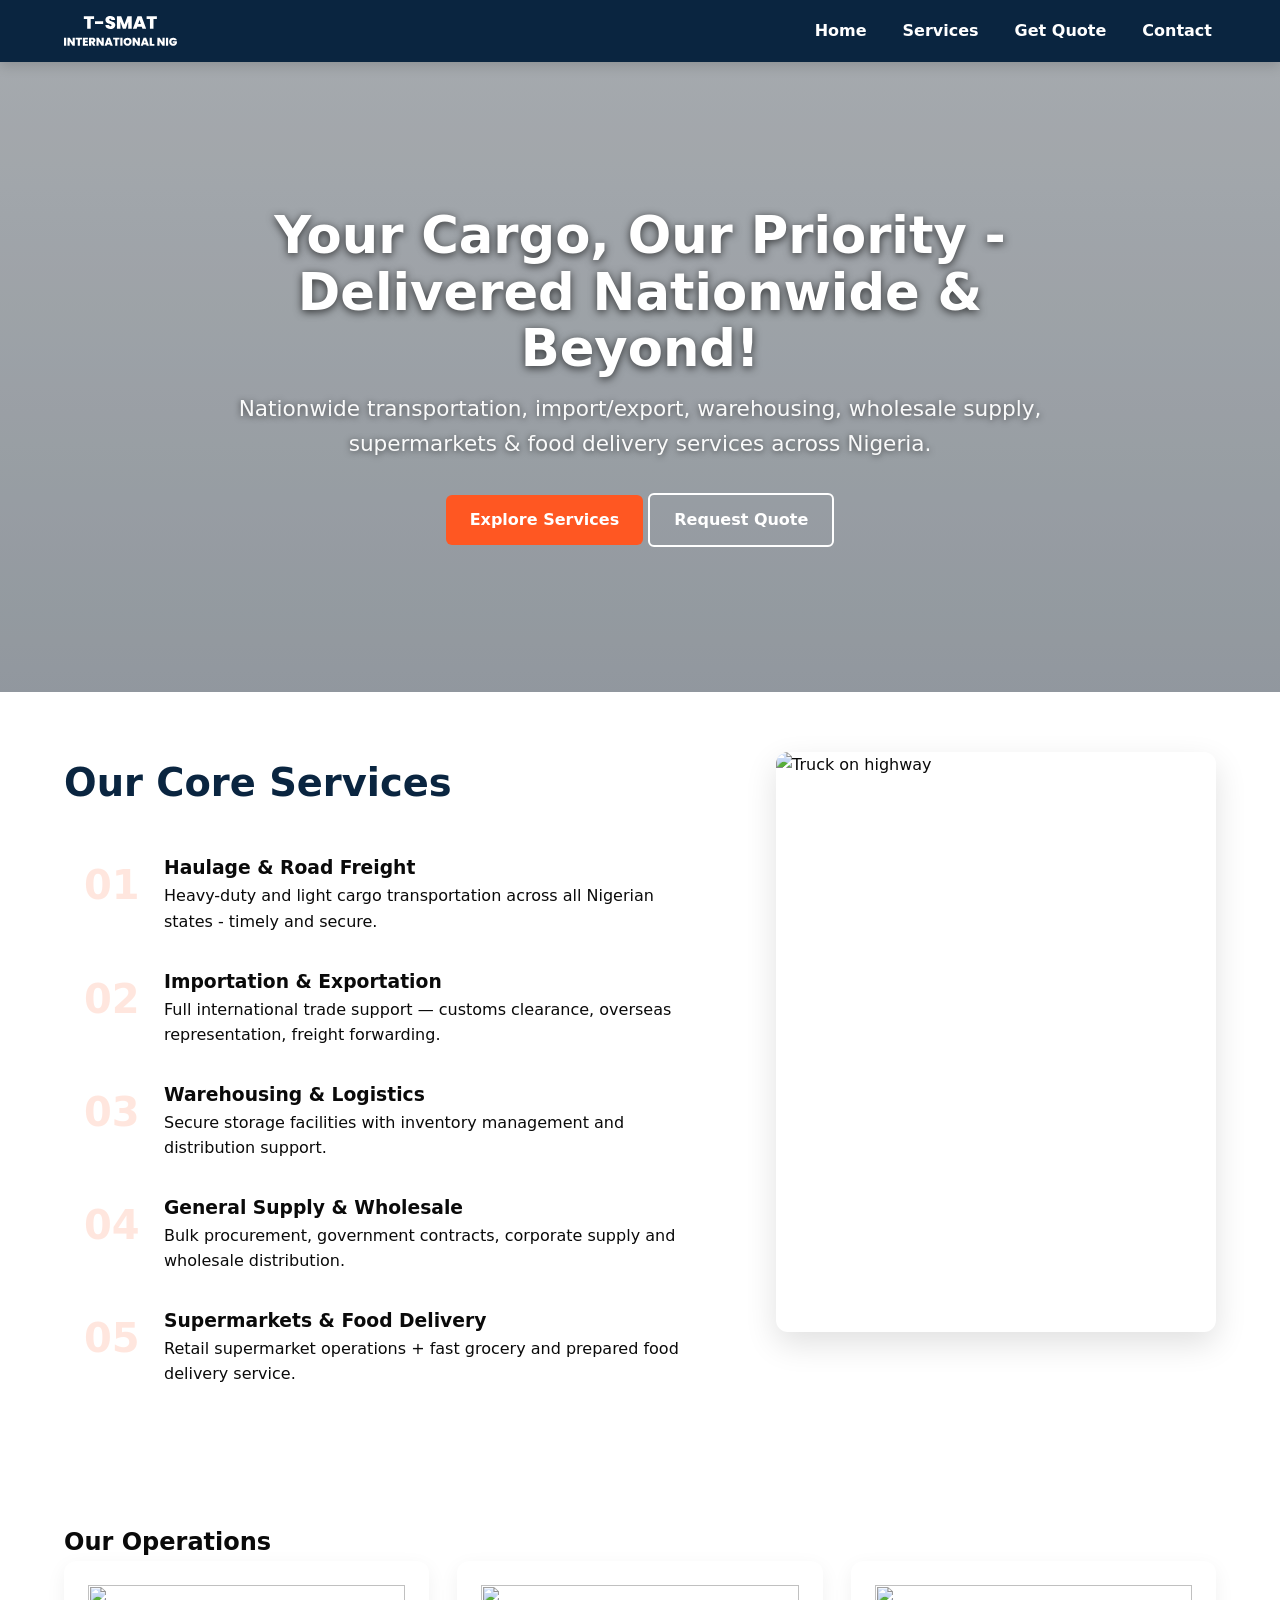
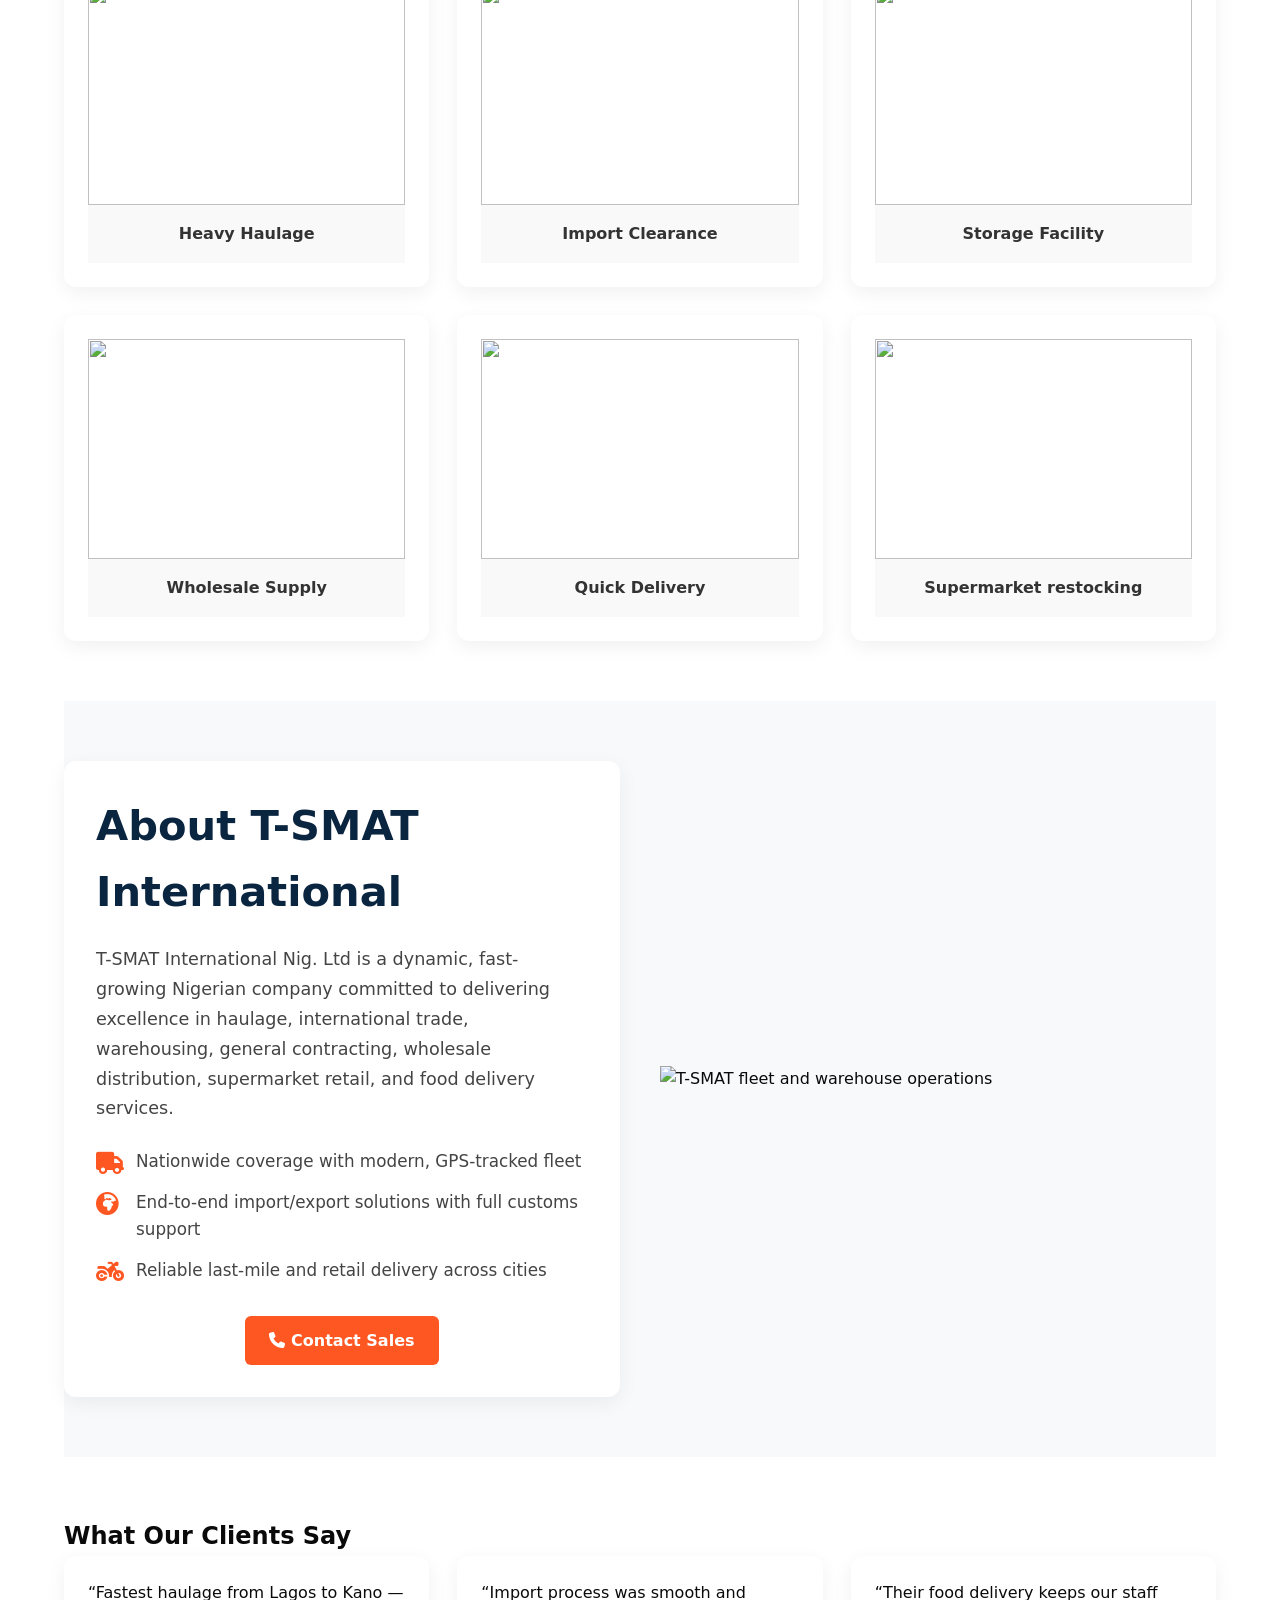
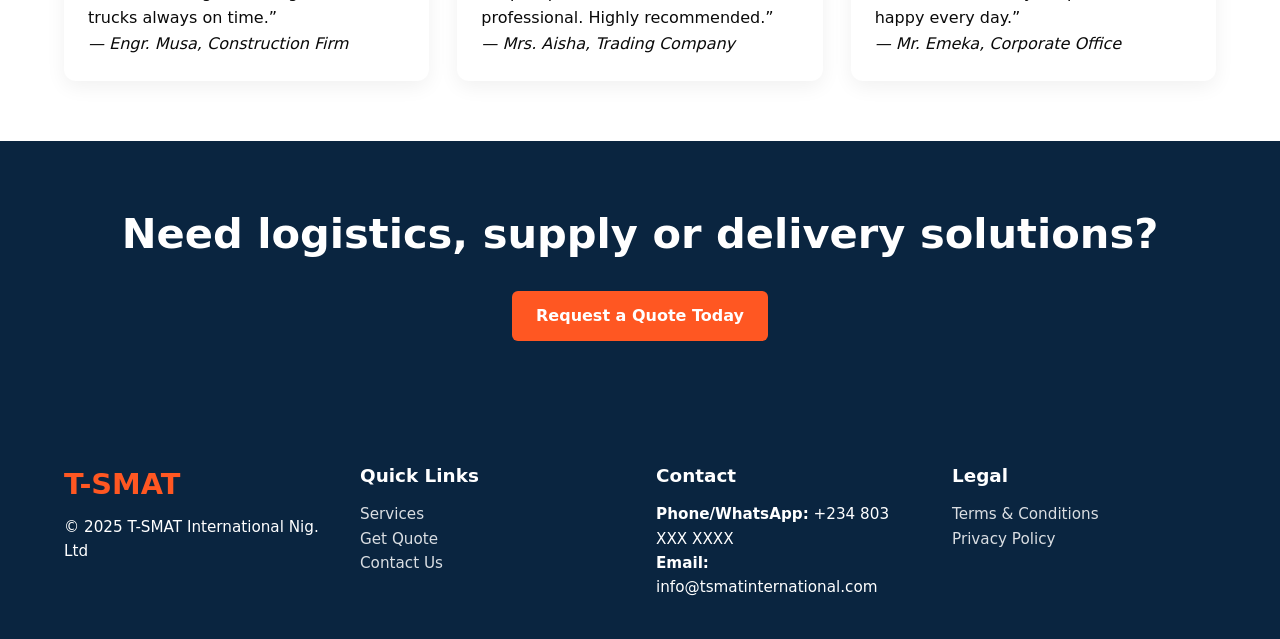
==== index.html @ a52a69d1 "Initial commit" ====
<!DOCTYPE html>
<html lang="en">
<head>
  <meta charset="utf-8" />
  <meta name="viewport" content="width=device-width,initial-scale=1" />
  <title>T-SMAT International Nig. Ltd — Reliable Logistics & Trade Solutions</title>
  <link rel="stylesheet" href="style.css" />
</head>
<body>

<header class="site-header">
  <div class="container header-inner">
    <a class="brand" href="index.html"><img src="Images/T-SMAT INTERNATIONAL NIG.svg" alt=""></a>
    <button class="hamburger" aria-label="Open menu">☰</button>
    <nav>
      <ul class="nav-links">
        <li><a href="index.html">Home</a></li>
        <li><a href="services.html">Services</a></li>
        <li><a href="quote.html">Get Quote</a></li>
        <li><a href="contact.html">Contact</a></li>
      </ul>
    </nav>
  </div>
</header>

<section class="hero">
  <div class="hero-overlay"></div>
  <div class="hero-inner container">
    <h1>Your Cargo, Our Priority - Delivered Nationwide & Beyond!</h1>
    <p class="lead">Nationwide transportation, import/export, warehousing, wholesale supply, supermarkets & food delivery services across Nigeria.</p>
    <div class="hero-cta">
      <a class="btn" href="services.html">Explore Services</a>
      <a class="btn btn-outline" href="quote.html">Request Quote</a>
    </div>
  </div>
</section>

<section class="our-services-oyinns container" aria-labelledby="our-services-heading">
  <div class="services-left">
    <h2 id="our-services-heading">Our Core Services</h2>
    <div class="service-list">
      <article class="service-item" data-image="0">
        <div class="service-number">01</div>
        <div class="service-content">
          <h3>Haulage & Road Freight</h3>
          <p>Heavy-duty and light cargo transportation across all Nigerian states - timely and secure.</p>
        </div>
      </article>
      <article class="service-item" data-image="1">
        <div class="service-number">02</div>
        <div class="service-content">
          <h3>Importation & Exportation</h3>
          <p>Full international trade support — customs clearance, overseas representation, freight forwarding.</p>
        </div>
      </article>
      <article class="service-item" data-image="2">
        <div class="service-number">03</div>
        <div class="service-content">
          <h3>Warehousing & Logistics</h3>
          <p>Secure storage facilities with inventory management and distribution support.</p>
        </div>
      </article>
      <article class="service-item" data-image="3">
        <div class="service-number">04</div>
        <div class="service-content">
          <h3>General Supply & Wholesale</h3>
          <p>Bulk procurement, government contracts, corporate supply and wholesale distribution.</p>
        </div>
      </article>
      <article class="service-item" data-image="4">
        <div class="service-number">05</div>
        <div class="service-content">
          <h3>Supermarkets & Food Delivery</h3>
          <p>Retail supermarket operations + fast grocery and prepared food delivery service.</p>
        </div>
      </article>
    </div>
  </div>

  <aside class="services-right">
    <div class="image-stack" id="serviceImageStack">
      <img src="images/haulage.jpg" alt="Truck on highway">
      <img src="images/port.jpg" alt="Cargo at port">
      <img src="images/warehouse.jpg" alt="Modern warehouse">
      <img src="images/supply.jpg" alt="Goods in storage">
      <img src="images/delivery.jpg" alt="Food delivery rider">
    </div>
  </aside>
</section>

<section class="gallery container">
  <h2 class="section-title">Our Operations</h2>
  <div class="scroll-container">
    <div class="grid-3">
      <figure class="card image-card"><img src="images/truck1.jpg" alt=""><figcaption>Heavy Haulage</figcaption></figure>
      <figure class="card image-card"><img src="images/container.jpg" alt=""><figcaption>Import Clearance</figcaption></figure>
      <figure class="card image-card"><img src="images/warehouse2.jpg" alt=""><figcaption>Storage Facility</figcaption></figure>
      <figure class="card image-card"><img src="images/market.jpg" alt=""><figcaption>Wholesale Supply</figcaption></figure>
      <figure class="card image-card"><img src="images/food-delivery.jpg" alt=""><figcaption>Quick Delivery</figcaption></figure>
      <figure class="card image-card"><img src="images/supermarket-restock.jpg" alt=""><figcaption>Supermarket restocking</figcaption></figure>
    </div>
  </div>
</section>

<section class="about container">
  <div class="about-grid">
    <div class="about-text card">
      <h2 class="about-sam">About T-SMAT International</h2>
      <p>T-SMAT International Nig. Ltd is a dynamic, fast-growing Nigerian company committed to delivering excellence in haulage, international trade, warehousing, general contracting, wholesale distribution, supermarket retail, and food delivery services.</p>
      <ul class="bullets">
        <li><i class="fas fa-truck"></i> Nationwide coverage with modern, GPS-tracked fleet</li>
        <li><i class="fas fa-globe-africa"></i> End-to-end import/export solutions with full customs support</li>
        <li><i class="fas fa-motorcycle"></i> Reliable last-mile and retail delivery across cities</li>
      </ul>
      <div style="text-align: center;">
        <a class="btn btn-event" href="tel:+2348030000000">
          <i class="fas fa-phone"></i> Contact Sales
        </a>
      </div>
    </div>
    <div class="about-media">
      <img src="images/fleet.jpg" alt="T-SMAT fleet and warehouse operations">
    </div>
  </div>
</section>

<section class="testimonials container">
  <h2 class="section-title">What Our Clients Say</h2>
  <div class="grid-3">
    <blockquote class="testimonial card">
      <p>“Fastest haulage from Lagos to Kano — trucks always on time.”</p>
      <cite>— Engr. Musa, Construction Firm</cite>
    </blockquote>
    <blockquote class="testimonial card">
      <p>“Import process was smooth and professional. Highly recommended.”</p>
      <cite>— Mrs. Aisha, Trading Company</cite>
    </blockquote>
    <blockquote class="testimonial card">
      <p>“Their food delivery keeps our staff happy every day.”</p>
      <cite>— Mr. Emeka, Corporate Office</cite>
    </blockquote>
  </div>
</section>

<section class="big-cta">
  <div class="container">
    <h2 class="readt-to">Need logistics, supply or delivery solutions?</h2>
    <a class="btn btn-hero" href="quote.html">Request a Quote Today</a>
  </div>
</section>

<footer class="footer">
  <div class="container">
    <div class="footer-top">
      <!-- Logo & Copyright -->
      <div class="footer-logo">
        <h2 style="color: var(--accent); margin: 0 0 8px;">T-SMAT</h2>
        <p style="margin: 0; font-size: 0.95rem;">© 2025 T-SMAT International Nig. Ltd</p>
      </div>

      <!-- Quick Links -->
      <div class="footer-links">
        <h3>Quick Links</h3>
        <ul>
          <li><a href="services.html">Services</a></li>
          <li><a href="quote.html">Get Quote</a></li>
          <li><a href="contact.html">Contact Us</a></li>
        </ul>
      </div>

      <!-- Contact -->
      <div class="footer-contact">
        <h3>Contact</h3>
        <p><strong>Phone/WhatsApp:</strong> +234 803 XXX XXXX</p>
        <p><strong>Email:</strong> info@tsmatinternational.com</p>
      </div>

      <!-- Legal -->
      <div class="footer-policy">
        <h3>Legal</h3>
        <ul>
          <li><a href="#">Terms & Conditions</a></li>
          <li><a href="#">Privacy Policy</a></li>
        </ul>
      </div>
    </div>
  </div>
</footer>

<link rel="stylesheet" href="https://cdnjs.cloudflare.com/ajax/libs/font-awesome/6.4.0/css/all.min.css">
<script src="script.js"></script>
</body>
</html>
---- style.css ----
/* === Base / Layout === */
:root {
  --bg: #ffffff;
  --text: #0a0a0a;
  --muted: #555555;
  --black: #000000;
  --white: #ffffff;
  --navy: #0a2540;
  --accent: #ff5722;     /* vibrant orange – main brand color */
  --accent-dark: #e64a19; /* hover/darker orange */
}

* {
  box-sizing: border-box;
  margin: 0;
  padding: 0;
}

html, body {
  height: 100%;
}

body {
  font-family: Inter, system-ui, -apple-system, "Segoe UI", Roboto, "Helvetica Neue", Arial, sans-serif;
  color: var(--text);
  background: var(--bg);
  -webkit-font-smoothing: antialiased;
  -moz-osx-font-smoothing: grayscale;
  line-height: 1.6;
}

/* Container */
.container {
  width: 90%;
  max-width: 1240px;
  margin: 0 auto;
}

/* Header */
.site-header {
  background: var(--navy);
  color: var(--white);
  position: sticky;
  top: 0;
  z-index: 1000;
  box-shadow: 0 4px 12px rgba(0,0,0,0.15);
}

.header-inner {
  display: flex;
  align-items: center;
  justify-content: space-between;
  padding: 16px 0;
}

/* Brand / Logo (now using image instead of text) */
.brand {
  display: block;
  text-decoration: none;
  line-height: 1; /* Remove any extra vertical space */
}

/* Logo image styling */
.brand img {
  display: block;
  height: 30px;              /* Main desktop height — adjust this to your preference */
  width: auto;               /* Keeps aspect ratio */
  max-width: 220px;          /* Prevents it from becoming too wide on large screens */
  object-fit: contain;       /* Ensures the whole logo is visible */
  transition: transform 0.3s ease;
}

/* Hover effect (optional but looks nice) */
.brand:hover img {
  transform: scale(1.05);
}

nav {
  display: flex;
  align-items: center;
}

.nav-links {
  list-style: none;
  display: flex;
  gap: 28px;
  align-items: center;
  margin: 0;
}

.nav-links a {
  color: var(--white);
  text-decoration: none;
  font-weight: 600;
  padding: 6px 4px;
  transition: all 0.2s ease;
}

.nav-links a:hover,
.nav-links a.active {
  color: var(--accent);
}

/* Hamburger (mobile) */
.hamburger {
  display: none;
  background: none;
  border: none;
  color: var(--white);
  font-size: 2rem;
  cursor: pointer;
}

/* Buttons */
.btn {
  display: inline-block;
  padding: 12px 24px;
  border-radius: 6px;
  background: var(--accent);
  color: white;
  font-weight: 700;
  text-decoration: none;
  transition: all 0.25s ease;
}

.btn:hover {
  background: var(--accent-dark);
  transform: translateY(-2px);
}

.btn-outline {
  background: transparent;
  color: white;
  border: 2px solid white;
}

.btn-outline:hover {
  background: rgba(255,255,255,0.15);
}

.btn-event,
.btn-hero {
  background: var(--accent);
  color: white;
  font-weight: 700;
}

.btn-event:hover,
.btn-hero:hover {
  background: var(--accent-dark);
}

/* HERO */
.hero {
  min-height: 70vh;
  display: flex;
  align-items: center;
  position: relative;
  background: linear-gradient(rgba(10,37,64,0.20), rgba(10,37,64,0.30)),
              url('https://plus.unsplash.com/premium_photo-1682129654490-433a048f73cf?w=1600&auto=format&fit=crop&q=80') center/cover no-repeat;
  color: white;
}

.hero-overlay {
  position: absolute;
  inset: 0;
  background: rgba(0, 0, 0, 0.20);
  z-index: 1;
}

.hero-inner {
  position: relative;
  z-index: 2;
  text-align: center;
  max-width: 900px;
  padding: 40px 20px;
}

.hero h1 {
  font-size: 3.2rem;
  margin-bottom: 1rem;
  line-height: 1.1;
  text-shadow: 0 2px 8px rgba(0,0,0,0.7);
}

.hero .lead {
  font-size: 1.35rem;
  margin-bottom: 2rem;
  opacity: 0.95;
  text-shadow: 0 1px 6px rgba(0,0,0,0.6);
}

/* Page Header */
.page-header {
  background: linear-gradient(rgba(10,37,64,0.20), rgba(10,37,64,0.30)),
              url('https://plus.unsplash.com/premium_photo-1661409562732-aa3b5e6ecad1?w=600&auto=format&fit=crop&q=60&ixlib=rb-4.1.0&ixid=M3wxMjA3fDB8MHxwaG90by1yZWxhdGVkfDUzfHx8ZW58MHx8fHx8') center/cover no-repeat;

  color: white;
  padding: 80px 0 60px;
  text-align: center;
}

.page-header h1 {
  font-size: 3rem;
  margin-bottom: 1rem;
}

.page-header .lead {
  font-size: 1.3rem;
  max-width: 700px;
  margin: 0 auto;
  opacity: 0.9;
}

/* Services Overview (Homepage only) */
.our-services-oyinns {
  padding: 60px 0;
  display: grid;
  grid-template-columns: 1fr 440px;
  gap: 60px;
}

.services-left h2 {
  font-size: 2.4rem;
  margin-bottom: 1.5rem;
  color: var(--navy);
}

.service-item {
  display: flex;
  gap: 20px;
  padding: 16px;
  border-left: 4px solid transparent;
  transition: all 0.25s ease;
  cursor: pointer;
}

.service-item:hover {
  border-left-color: var(--accent);
  background: rgba(255,87,34,0.04);
}

.service-number {
  font-size: 2.5rem;
  font-weight: 800;
  color: rgba(255,87,34,0.15);
  min-width: 60px;
}

.image-stack {
  position: relative;
  height: 580px;
  border-radius: 12px;
  overflow: hidden;
  box-shadow: 0 12px 32px rgba(0,0,0,0.12);
}

.image-stack img {
  position: absolute;
  inset: 0;
  width: 100%;
  height: 100%;
  object-fit: cover;
  opacity: 0;
  transition: opacity 1.2s ease;
}

.image-stack img.active {
  opacity: 1;
}

/* Gallery (Homepage only) */
.gallery {
  padding: 60px 0;
}

.gallery-grid {
  display: grid;
  grid-template-columns: repeat(auto-fit, minmax(280px, 1fr));
  gap: 24px;
  width: 100%;
  max-width: 100%;
  margin: 0 auto;
  padding: 0 10px;
}

.image-card {
  background: white;
  border-radius: 12px;
  overflow: hidden;
  box-shadow: 0 4px 12px rgba(0,0,0,0.08);
  transition: transform 0.25s ease;
  display: flex;
  flex-direction: column;
  height: 100%;
}

.image-card:hover {
  transform: translateY(-6px);
}

.image-card img {
  width: 100%;
  height: 220px;
  object-fit: cover;
  display: block;
}

.image-card figcaption {
  padding: 16px;
  text-align: center;
  font-weight: 600;
  color: #333;
  background: #f9f9f9;
  margin-top: auto;
}

/* About (Homepage only) */
.about {
  padding: 60px 0;
  background: #f8f9fa;
}

.about-grid {
  display: grid;
  grid-template-columns: 1fr 1fr;
  gap: 40px;
  align-items: center;
}

.about-text.card {
  background: white;
  padding: 32px;
  border-radius: 12px;
  box-shadow: 0 6px 20px rgba(0,0,0,0.06);
  text-align: left;
}

.about-sam {
  font-size: 2.6rem;
  color: var(--navy);
  margin-bottom: 1.2rem;
  font-weight: 800;
}

.about-text p {
  font-size: 1.1rem;
  line-height: 1.7;
  color: #444;
  margin-bottom: 1.5rem;
}

.bullets {
  list-style: none;
  padding: 0;
  margin: 0 0 2rem 0;
}

.bullets li {
  display: flex;
  align-items: flex-start;
  gap: 12px;
  margin-bottom: 14px;
  font-size: 1.05rem;
  color: #444;
}

.bullets i {
  color: var(--accent);
  font-size: 1.4rem;
  margin-top: 4px;
  min-width: 28px;
}

/* Testimonials (Homepage only) */
.testimonials {
  padding: 60px 0;
}

.grid-3 {
  display: grid;
  grid-template-columns: repeat(auto-fit, minmax(320px, 1fr));
  gap: 28px;
}

.card {
  background: white;
  border-radius: 12px;
  padding: 24px;
  box-shadow: 0 6px 20px rgba(0,0,0,0.06);
}

/* Big CTA (Homepage only) */
.big-cta {
  background: var(--navy);
  color: white;
  padding: 60px 0;
  text-align: center;
}

.big-cta h2 {
  font-size: 2.6rem;
  margin-bottom: 1.5rem;
}

/* Simple Footer */
.footer {
  background: var(--navy);
  color: white;
  padding: 60px 0 40px;
}

.footer-top {
  display: grid;
  grid-template-columns: repeat(auto-fit, minmax(180px, 1fr));
  gap: 32px;
}

.footer h3 {
  font-size: 1.15rem;
  margin-bottom: 12px;
  color: white;
  font-weight: 600;
}

.footer p,
.footer ul {
  font-size: 0.95rem;
  line-height: 1.6;
}

.footer ul {
  list-style: none;
  padding: 0;
  margin: 0;
}

.footer a {
  color: rgba(255,255,255,0.85);
  text-decoration: none;
}

.footer a:hover {
  color: var(--accent);
}

.footer-logo h2 {
  font-size: 1.8rem;
  margin-bottom: 8px;
}

/* ─────────────────────────────────────────────── */
/* Restyled rules for services.html, quote.html, contact.html ONLY */
/* ─────────────────────────────────────────────── */

/* Services page (services.html) */
.services {
  padding: 80px 0 60px;
}

.services .section-title {
  margin-bottom: 48px;
  text-align: center;
}

.grid-2.service-list {
  display: grid;
  grid-template-columns: repeat(auto-fit, minmax(420px, 1fr));
  gap: 40px;
}

.service-card.large {
  background: white;
  border-radius: 12px;
  overflow: hidden;
  box-shadow: 0 8px 24px rgba(0,0,0,0.08);
  transition: transform 0.3s ease, box-shadow 0.3s ease;
}

.service-card.large:hover {
  transform: translateY(-8px);
  box-shadow: 0 12px 32px rgba(0,0,0,0.12);
}

.service-card.large img {
  width: 100%;
  height: 260px;
  object-fit: cover;
}

.service-card.large .card-body {
  padding: 32px;
  display: flex;
  flex-direction: column;
}

.service-card.large h3 {
  font-size: 1.7rem;
  color: var(--navy);
  margin-bottom: 1rem;
}

.service-card.large p {
  font-size: 1.05rem;
  color: #555;
  margin-bottom: 1.5rem;
  flex-grow: 1;
}

.service-card.large ul.small-list {
  margin: 0 0 24px 0;
  padding-left: 20px;
  list-style-type: disc;
  color: #666;
}

/* Quote page (quote.html) */
.quote-info {
  padding: 80px 0 60px;
}

.quote-info h2 {
  text-align: center;
  font-size: 2.4rem;
  color: var(--navy);
  margin-bottom: 1.5rem;
}

.quote-info p {
  font-size: 1.15rem;
  line-height: 1.7;
  text-align: center;
  max-width: 720px;
  margin: 0 auto 2rem;
  color: #444;
}

.quote-info .card {
  padding: 28px;
  text-align: center;
  background: white;
  border-radius: 12px;
  box-shadow: 0 6px 20px rgba(0,0,0,0.06);
}

.quote-info .card h3 {
  font-size: 1.5rem;
  color: var(--navy);
  margin-bottom: 1rem;
}

/* Contact page (contact.html) */
.contact-grid {
  display: grid;
  grid-template-columns: repeat(auto-fit, minmax(360px, 1fr));
  gap: 48px;
}

.contact-card.card {
  padding: 40px;
  background: white;
  border-radius: 12px;
  box-shadow: 0 8px 24px rgba(0,0,0,0.08);
}

.contact-card h3 {
  font-size: 1.8rem;
  color: var(--navy);
  margin-bottom: 1.5rem;
}

.contact-card p {
  font-size: 1.05rem;
  margin-bottom: 12px;
  color: #444;
}

.contact-actions {
  display: flex;
  flex-direction: column;
  gap: 16px;
  margin-top: 32px;
}

.contact-actions .btn-hero {
  width: 100%;
  text-align: center;
  padding: 16px;
  font-size: 1.1rem;
}

/* ─────────────────────────────────────────────── */
/* Mobile & Tablet stacking for homepage sections (text above images) */
/* ─────────────────────────────────────────────── */

/* Tablets/iPads (between mobile and desktop) */
@media (max-width: 1024px) {
  .our-services-oyinns,
  .about-grid {
    grid-template-columns: 1fr !important;
    gap: 48px;
  }

  /* Core Services - text first, image below */
  .services-left {
    order: 1;
  }

  .services-right {
    order: 2;
  }

  /* About - text first, image below */
  .about-text.card {
    order: 1;
  }

  .about-media {
    order: 2;
  }

  .image-stack {
    height: 420px; /* Balanced height for tablets */
  }

  .about-media img {
    width: 100%;
    height: auto;
    border-radius: 12px;
  }
}

/* Phones (small screens) */
@media (max-width: 768px) {
  .page-header {
    padding: 60px 0 40px;
  }

  .brand img {
    height: 30px;            /* Slightly smaller on mobile */
    max-width: 180px;        /* Keeps it from overflowing on small screens */
  }

  .services,
  .quote-info,
  .contact {
    padding: 50px 0 40px;
  }

  .section-title {
    font-size: 2rem;
  }

  .service-card.large img {
    height: 220px;
  }

  .contact-card {
    padding: 32px;
  }

  /* Tighter stacking on phones */
  .our-services-oyinns,
  .about-grid {
    gap: 32px;
  }

  .image-stack {
    height: 340px; /* Smaller on phones */
  }

  /* General mobile readability */
  .hero h1 {
    font-size: 2.2rem;
  }

  .hero .lead {
    font-size: 1.05rem;
  }

  .service-item {
    flex-direction: column;
    text-align: center;
  }

  .service-number {
    margin-bottom: 12px;
  }

  /* Mobile Hamburger Menu */
  .hamburger {
    display: block !important;
  }

  nav {
    display: none;
    position: absolute;
    top: 100%;
    right: 0;
    background: var(--navy);
    width: 240px;
    padding: 20px;
    border-radius: 0 0 8px 8px;
    box-shadow: 0 8px 24px rgba(0,0,0,0.3);
    z-index: 9999;
  }

  nav.open {
    display: block !important;
  }

  .nav-links {
    flex-direction: column;
    align-items: flex-start;
    gap: 16px;
  }

  .nav-links li {
    width: 100%;
  }

  .nav-links a {
    display: block;
    width: 100%;
    padding: 12px 0;
    font-size: 1.1rem;
  }
}
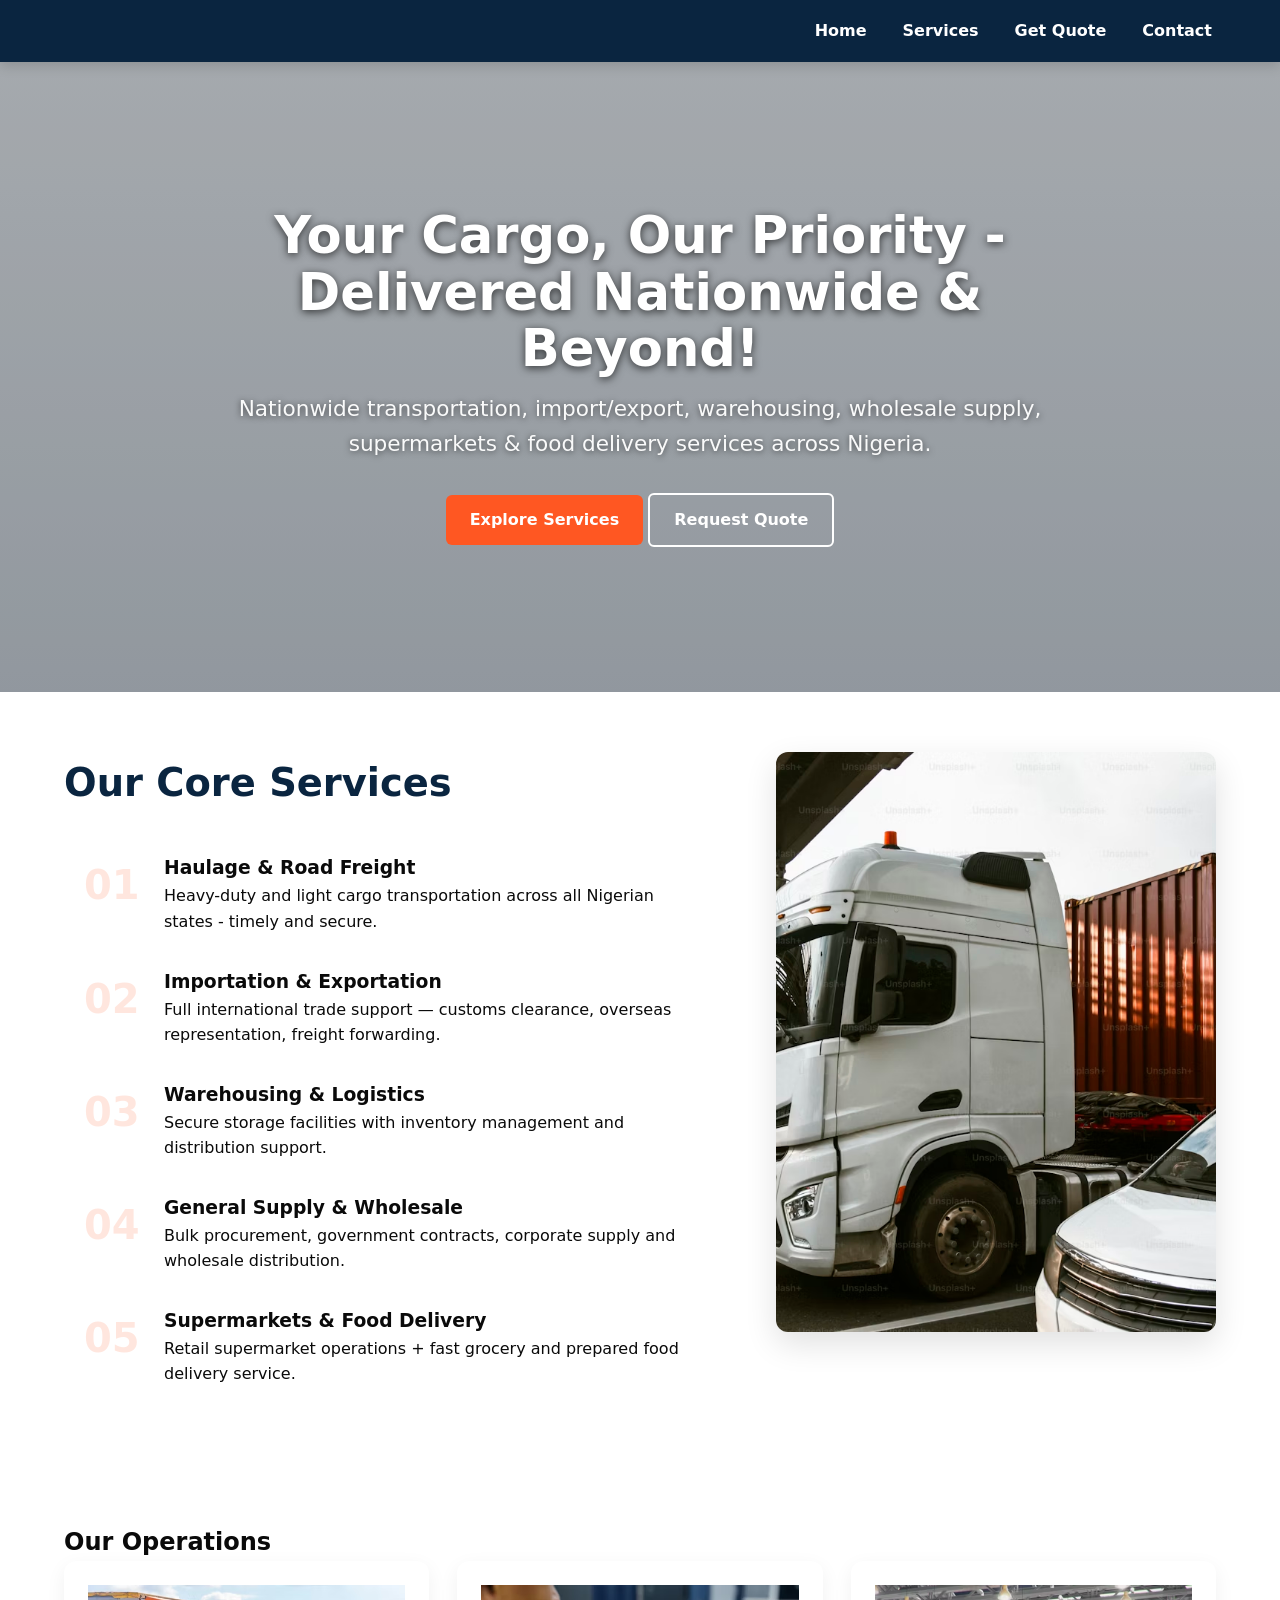
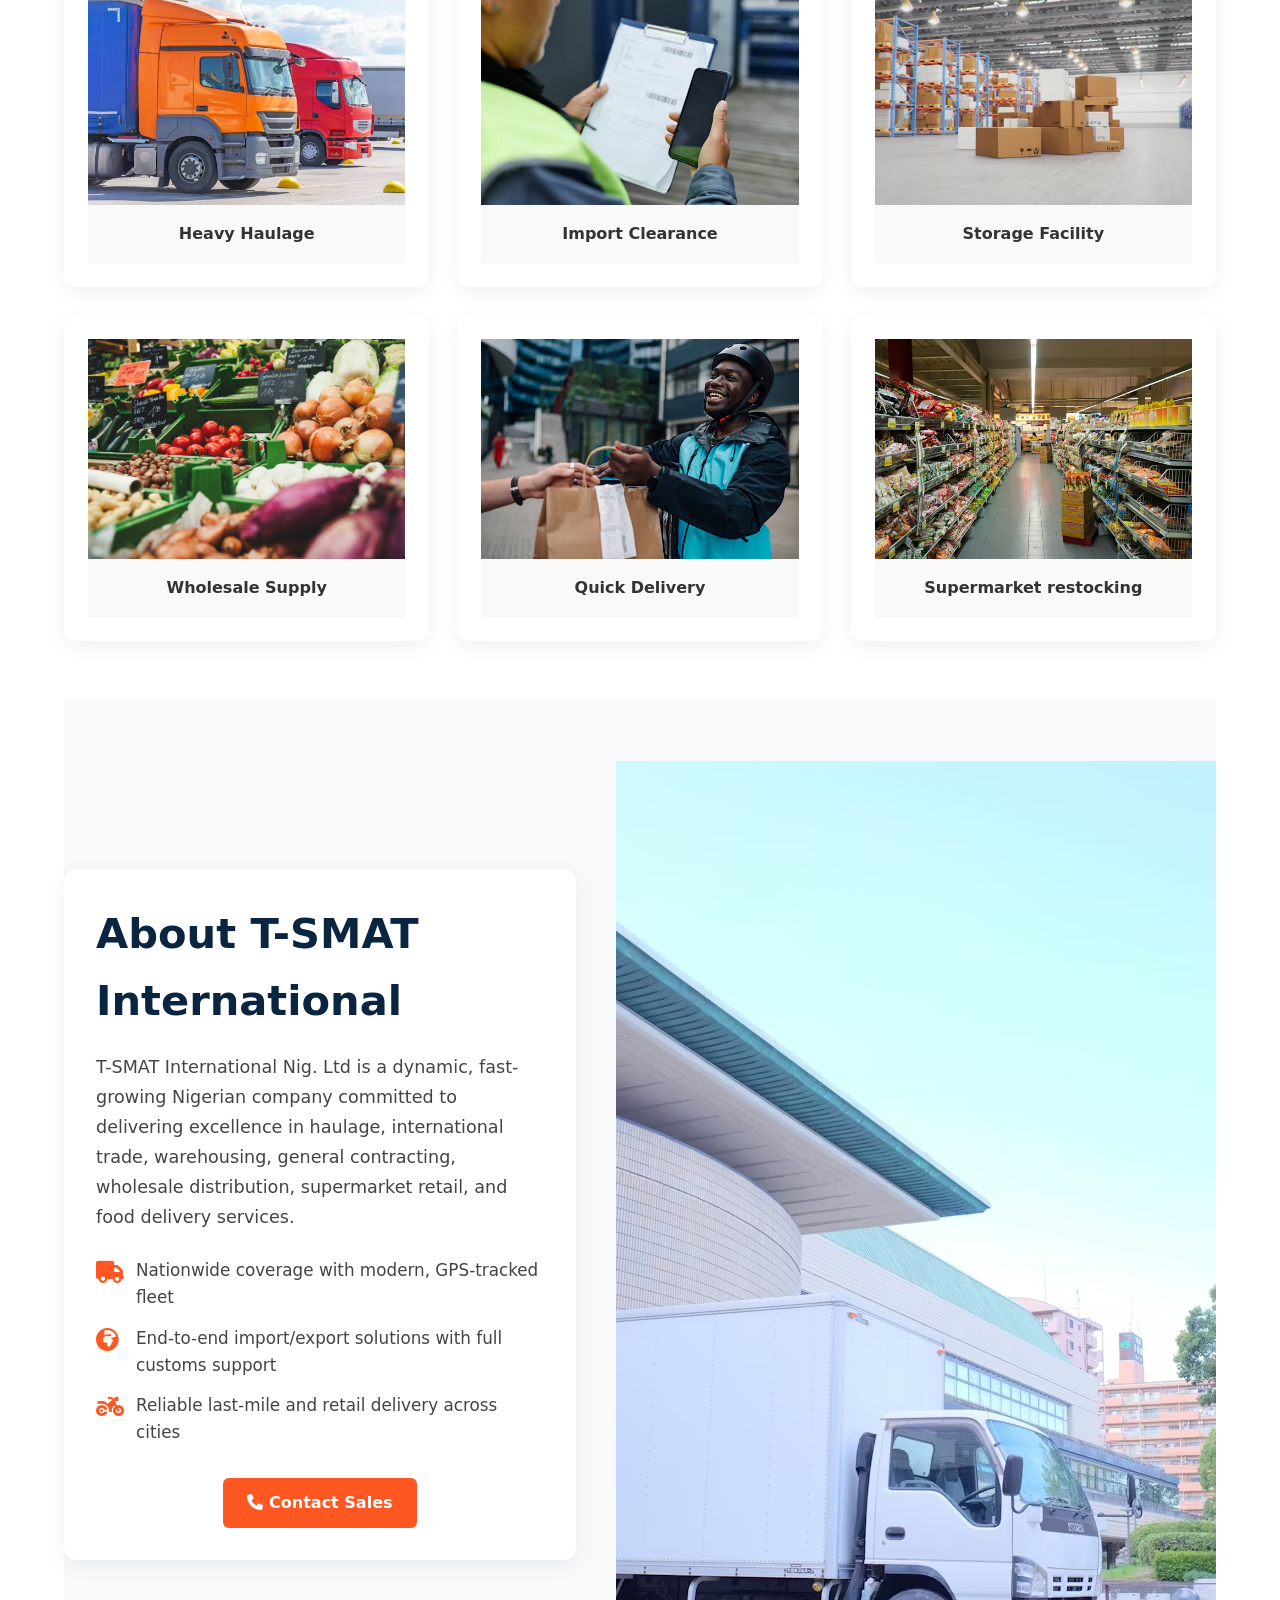
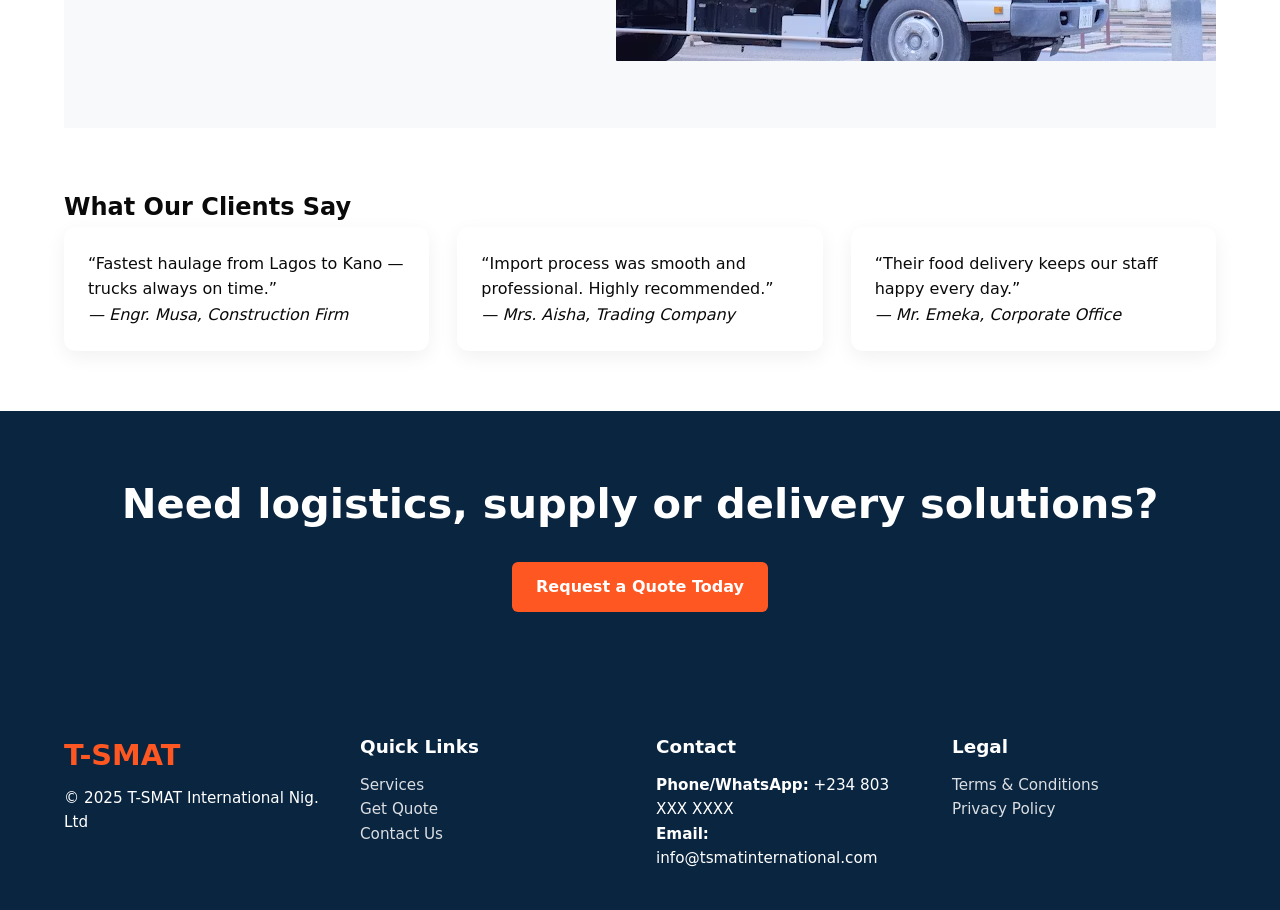
==== commit 089bf634: "Updated" ====
--- a/index.html
+++ b/index.html
@@ -79,11 +79,11 @@
 
   <aside class="services-right">
     <div class="image-stack" id="serviceImageStack">
-      <img src="images/haulage.jpg" alt="Truck on highway">
-      <img src="images/port.jpg" alt="Cargo at port">
-      <img src="images/warehouse.jpg" alt="Modern warehouse">
-      <img src="images/supply.jpg" alt="Goods in storage">
+      <img src="images/truckonhighway.avif" alt="Truck on highway">
+      <img src="images/cargo.avif" alt="Cargo at port">
       <img src="images/delivery.jpg" alt="Food delivery rider">
+      <img src="images/warehouses2.avif" alt="Modern warehouse">
+      <img src="images/supplychain.avif" alt="Goods in storage">
     </div>
   </aside>
 </section>
@@ -92,12 +92,12 @@
   <h2 class="section-title">Our Operations</h2>
   <div class="scroll-container">
     <div class="grid-3">
-      <figure class="card image-card"><img src="images/truck1.jpg" alt=""><figcaption>Heavy Haulage</figcaption></figure>
-      <figure class="card image-card"><img src="images/container.jpg" alt=""><figcaption>Import Clearance</figcaption></figure>
-      <figure class="card image-card"><img src="images/warehouse2.jpg" alt=""><figcaption>Storage Facility</figcaption></figure>
+      <figure class="card image-card"><img src="images/haulage.avif" alt=""><figcaption>Heavy Haulage</figcaption></figure>
+      <figure class="card image-card"><img src="images/clearance.avif" alt=""><figcaption>Import Clearance</figcaption></figure>
+      <figure class="card image-card"><img src="images/warehouse.avif" alt=""><figcaption>Storage Facility</figcaption></figure>
       <figure class="card image-card"><img src="images/market.jpg" alt=""><figcaption>Wholesale Supply</figcaption></figure>
-      <figure class="card image-card"><img src="images/food-delivery.jpg" alt=""><figcaption>Quick Delivery</figcaption></figure>
-      <figure class="card image-card"><img src="images/supermarket-restock.jpg" alt=""><figcaption>Supermarket restocking</figcaption></figure>
+      <figure class="card image-card"><img src="images/delivery.jpg" alt=""><figcaption>Quick Delivery</figcaption></figure>
+      <figure class="card image-card"><img src="images/supermarket.avif" alt=""><figcaption>Supermarket restocking</figcaption></figure>
     </div>
   </div>
 </section>
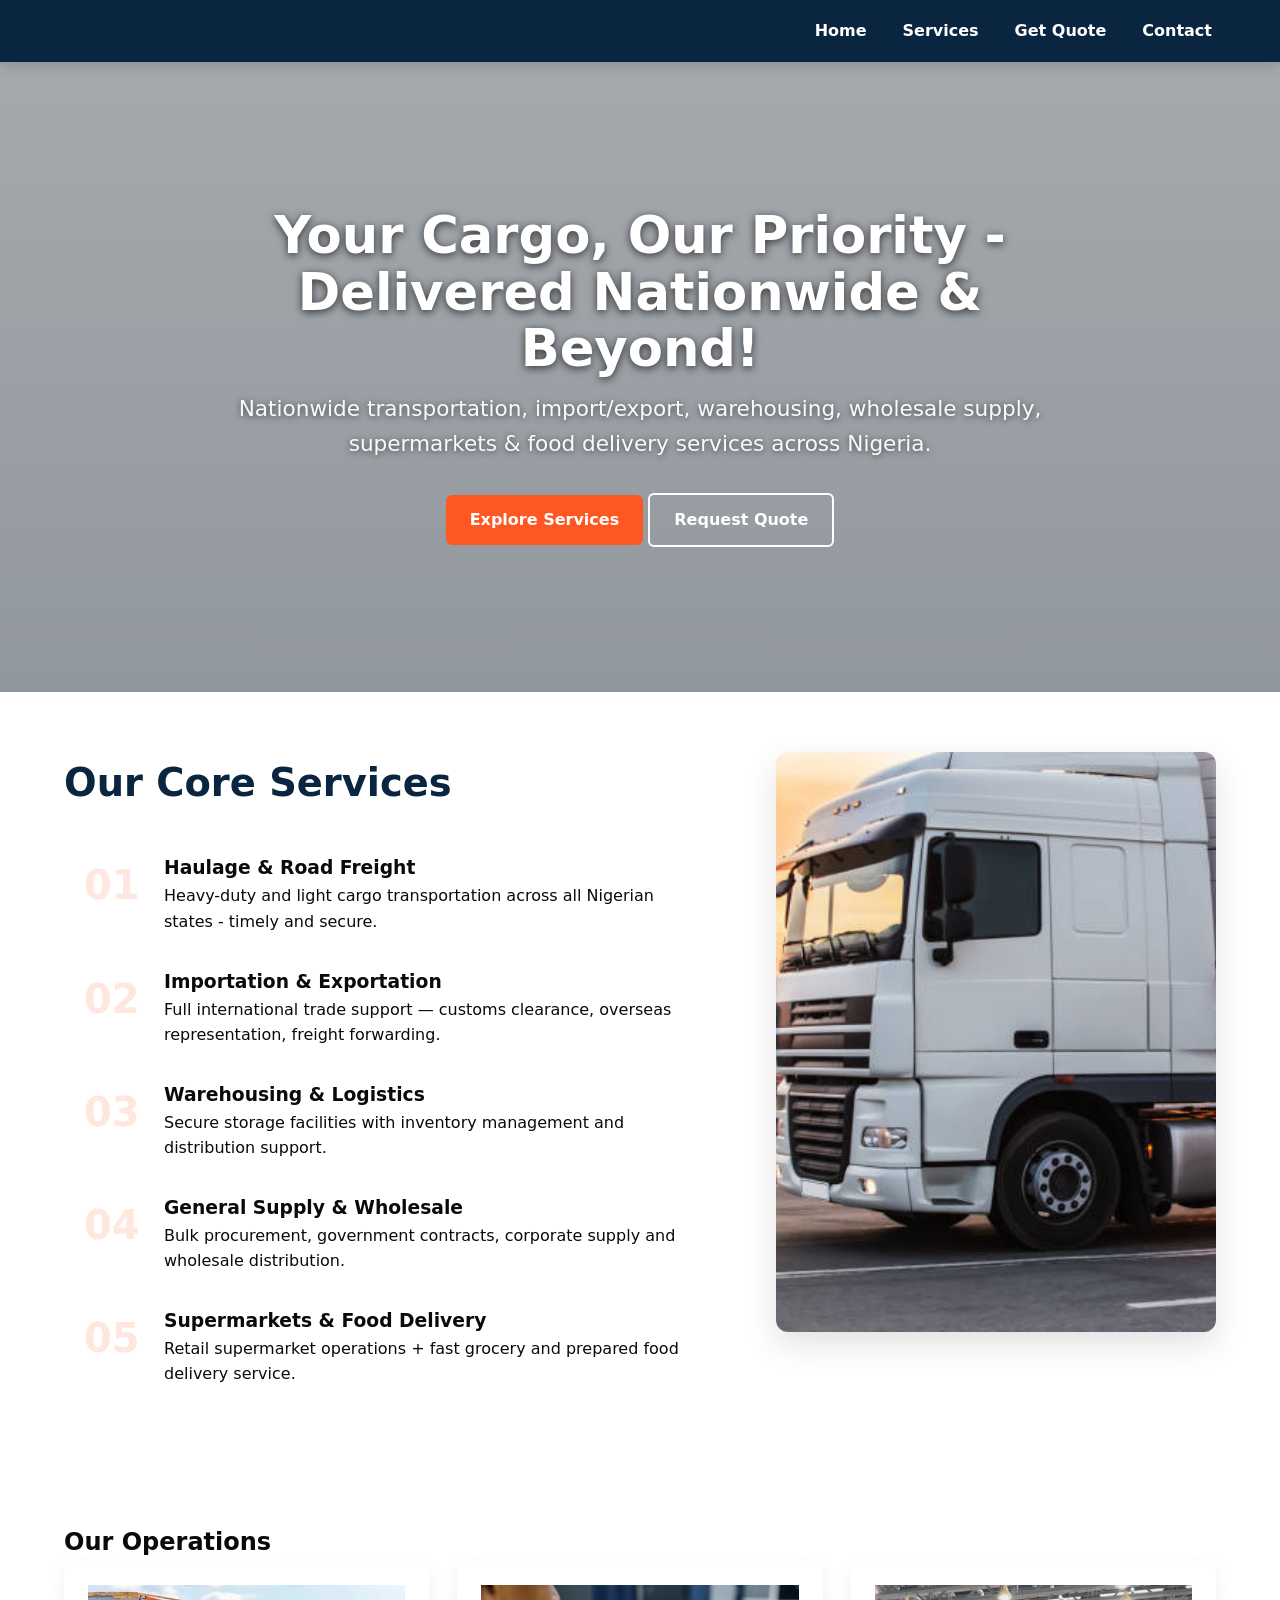
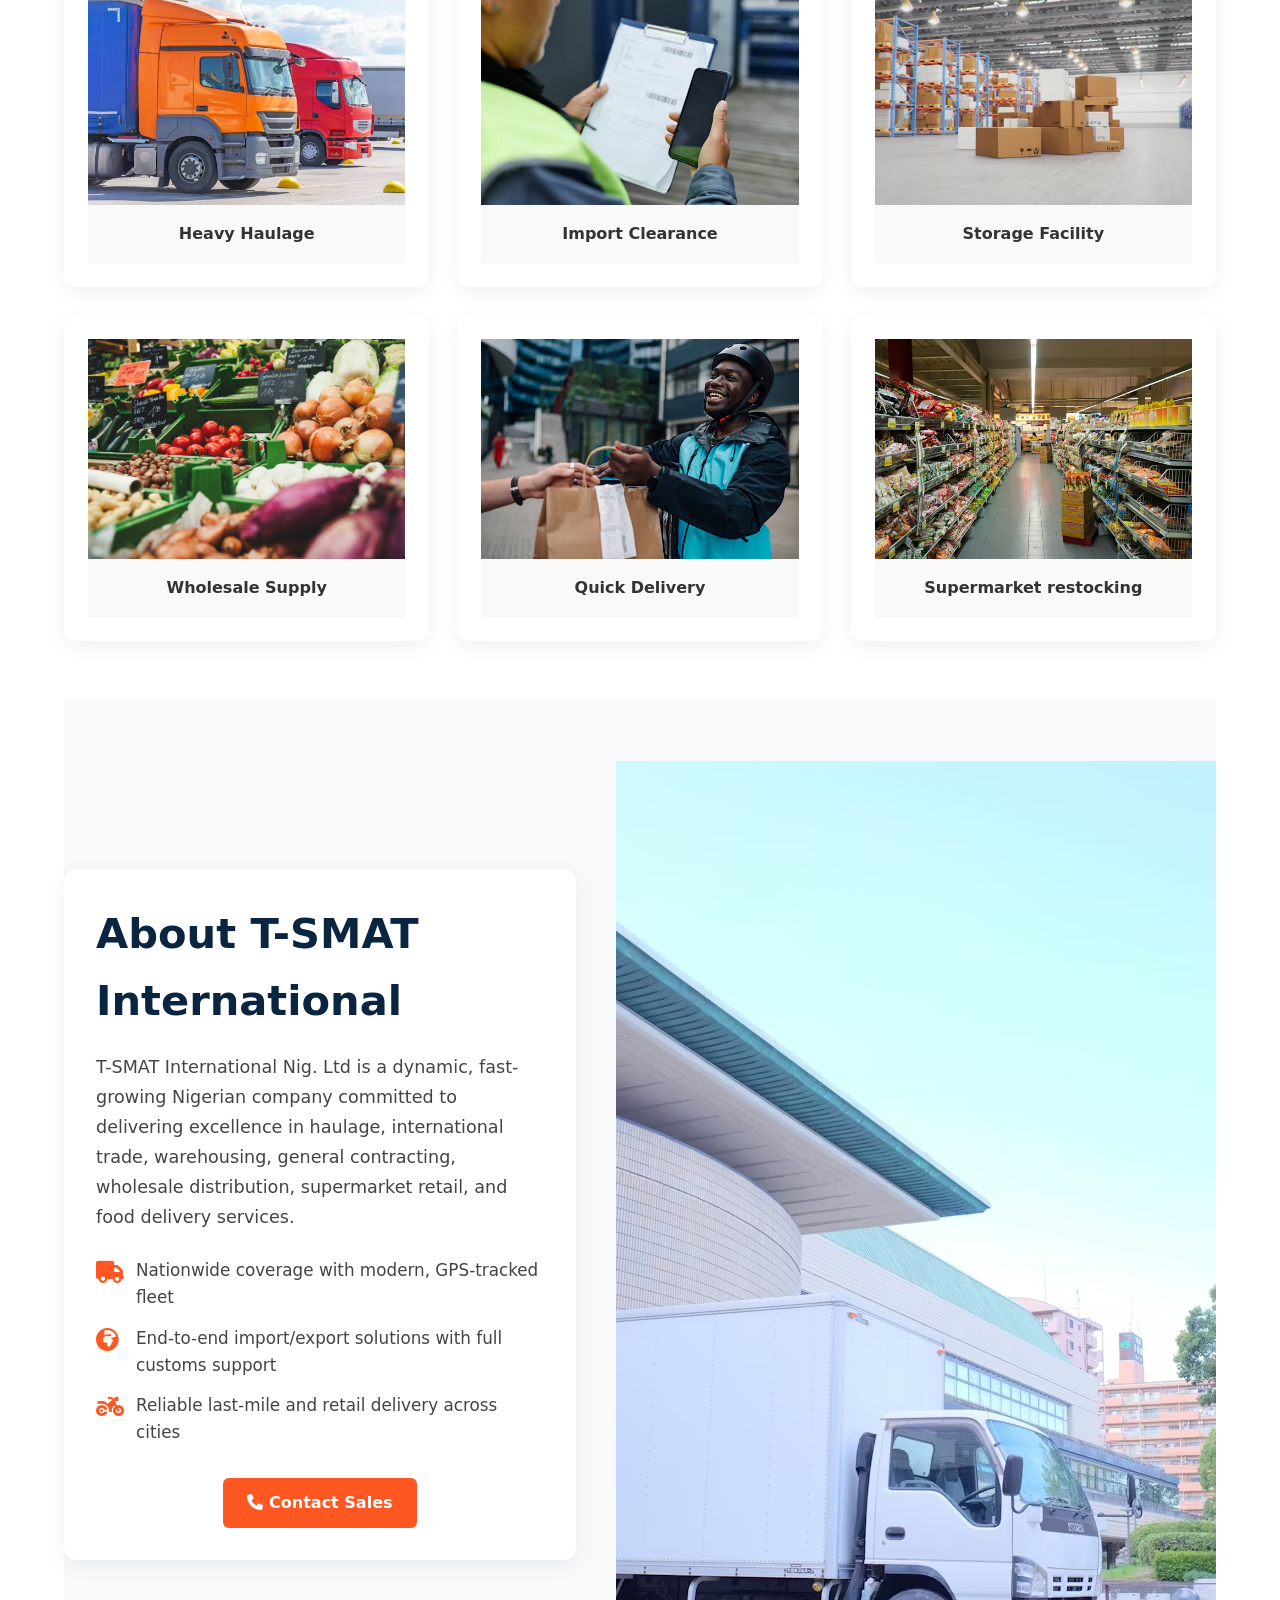
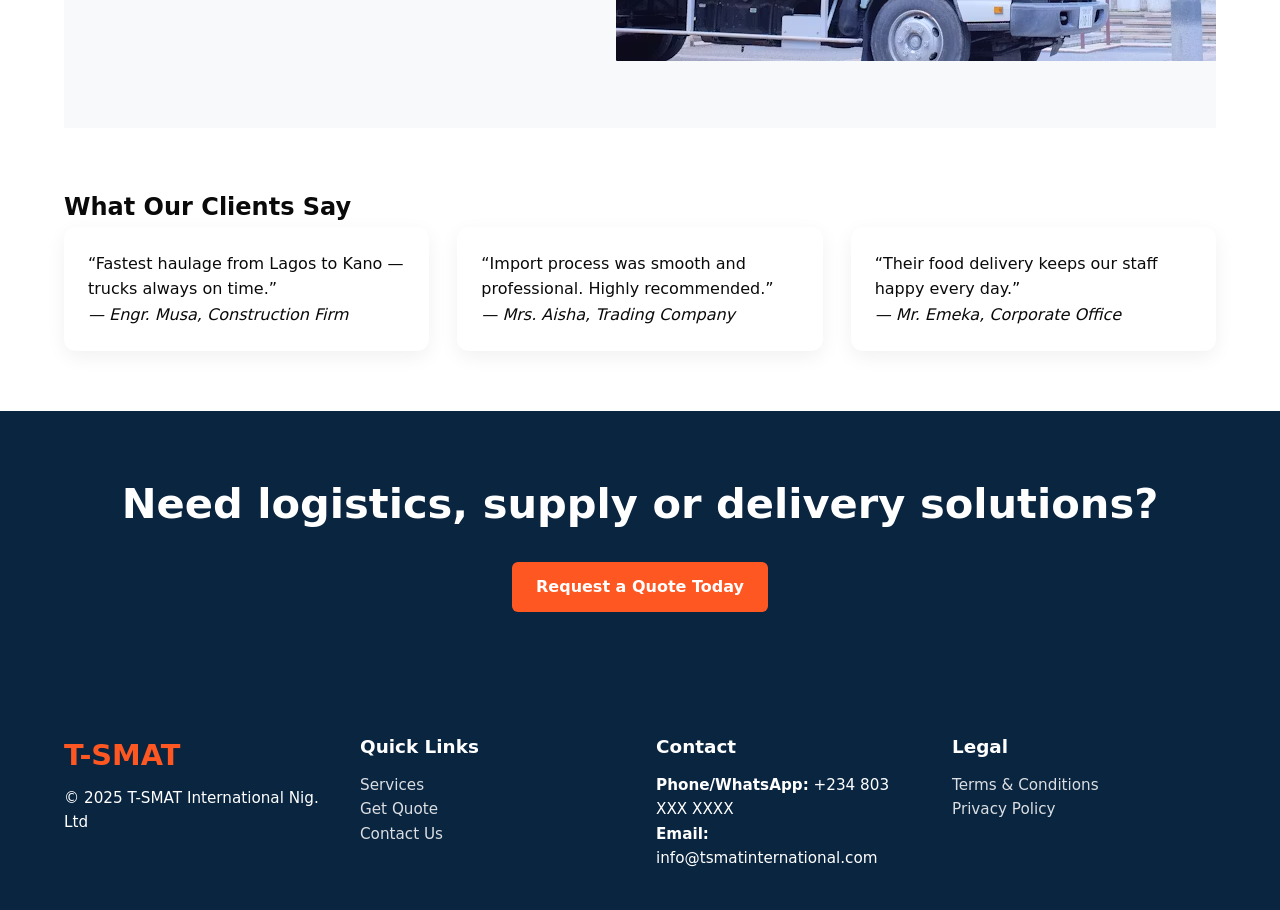
==== commit 614fa13e: "Updated" ====
--- a/index.html
+++ b/index.html
@@ -79,11 +79,11 @@
 
   <aside class="services-right">
     <div class="image-stack" id="serviceImageStack">
-      <img src="images/truckonhighway.avif" alt="Truck on highway">
+      <img src="images/truckonhighway1.jpg" alt="Truck on highway">
       <img src="images/cargo.avif" alt="Cargo at port">
       <img src="images/delivery.jpg" alt="Food delivery rider">
       <img src="images/warehouses2.avif" alt="Modern warehouse">
-      <img src="images/supplychain.avif" alt="Goods in storage">
+      <img src="images/goodsinsupermarket.avif" alt="Goods in storage">
     </div>
   </aside>
 </section>
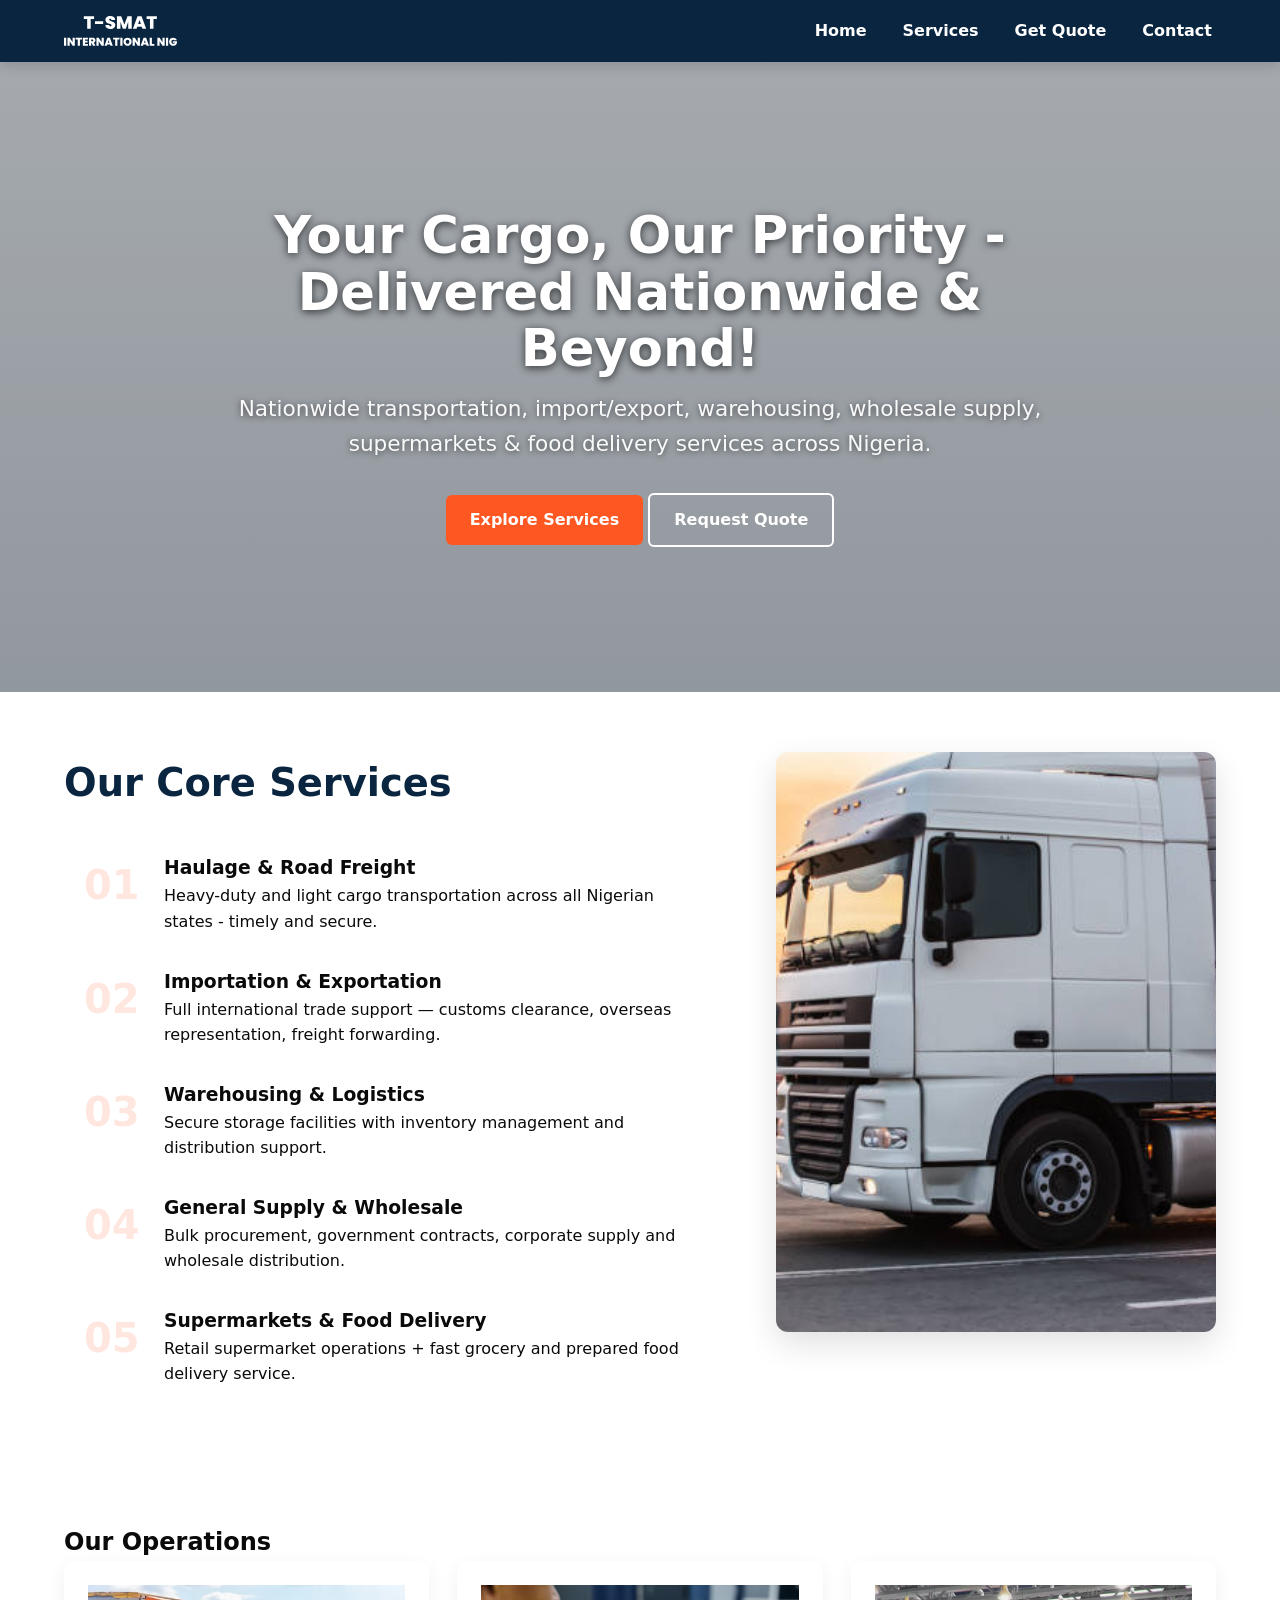
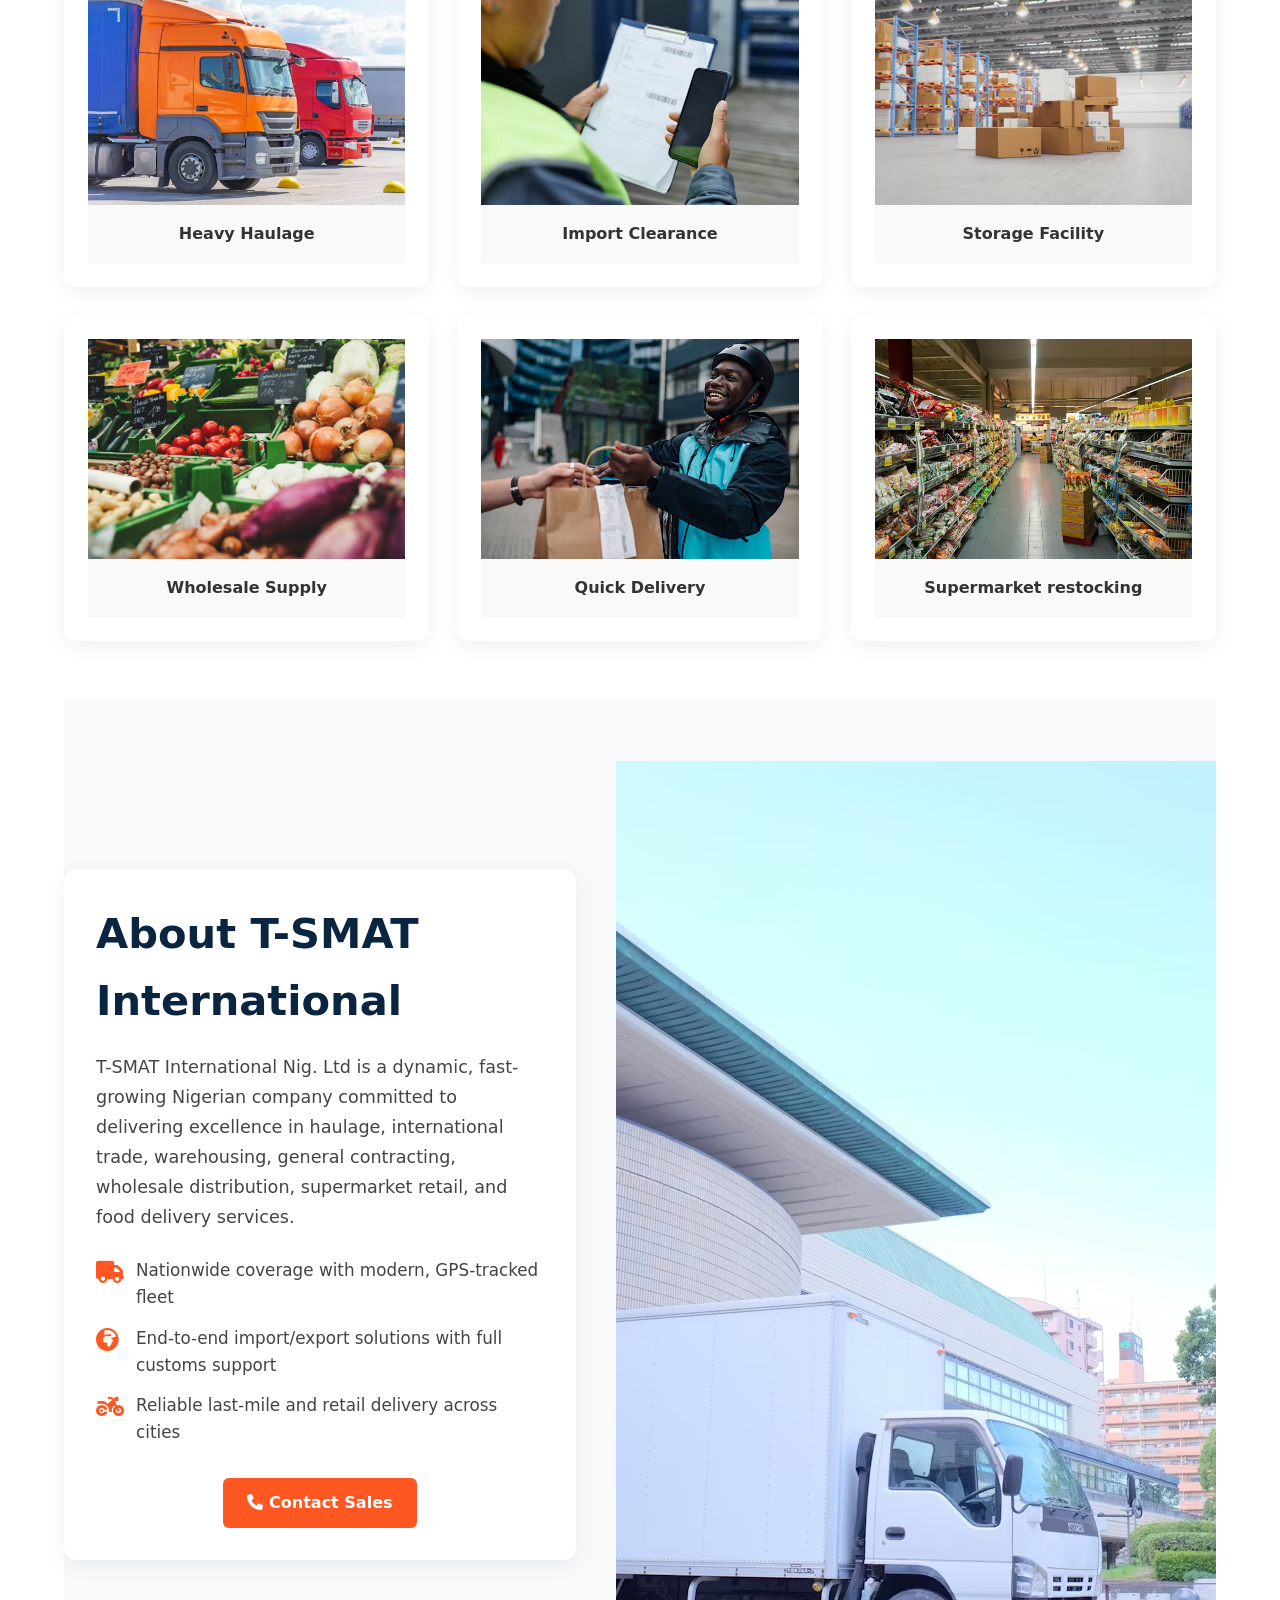
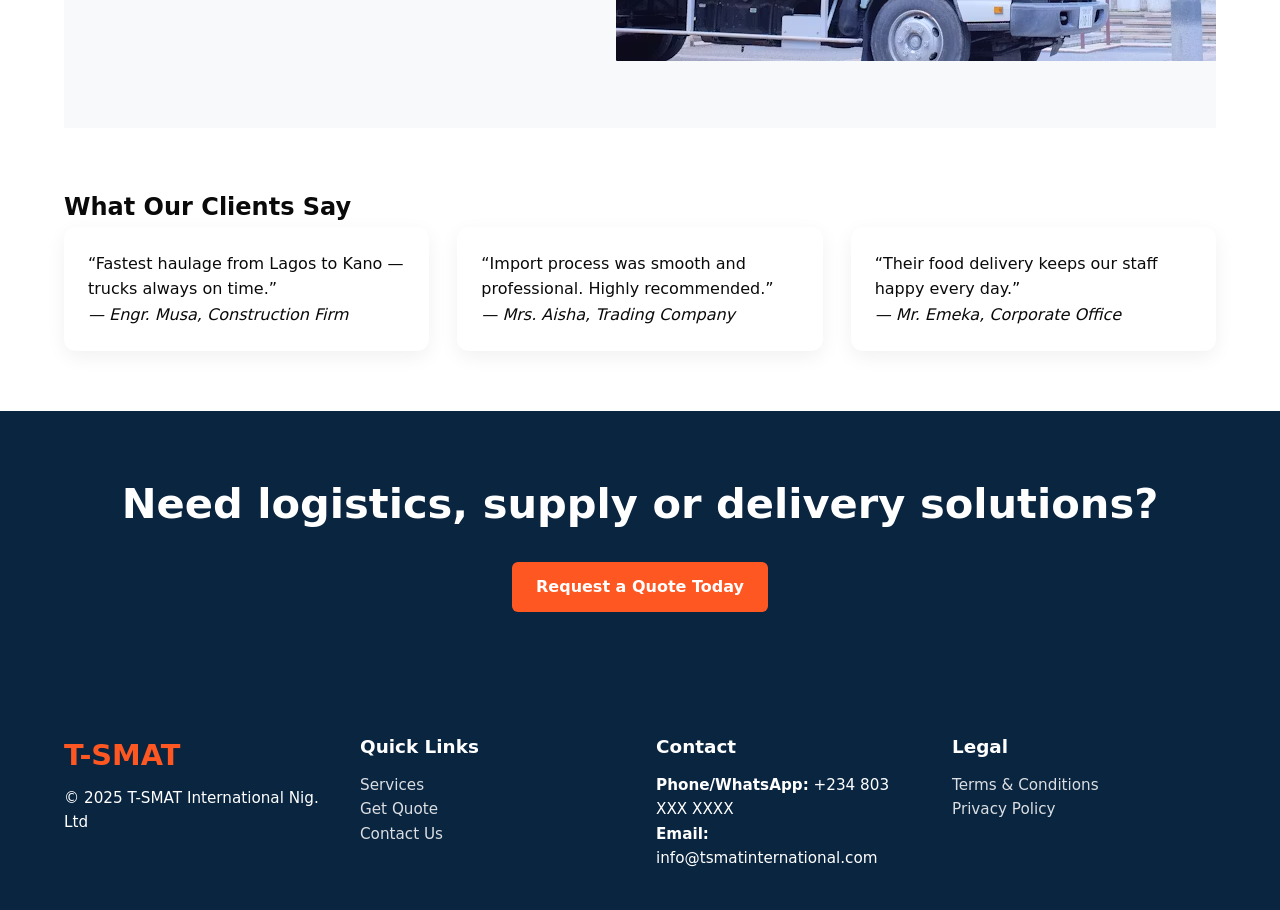
==== commit 50fc7334: "Updated" ====
--- a/index.html
+++ b/index.html
@@ -10,7 +10,7 @@
 
 <header class="site-header">
   <div class="container header-inner">
-    <a class="brand" href="index.html"><img src="Images/T-SMAT INTERNATIONAL NIG.svg" alt=""></a>
+    <a class="brand" href="index.html"><img src="images/T-SMAT INTERNATIONAL NIG.svg" alt=""></a>
     <button class="hamburger" aria-label="Open menu">☰</button>
     <nav>
       <ul class="nav-links">
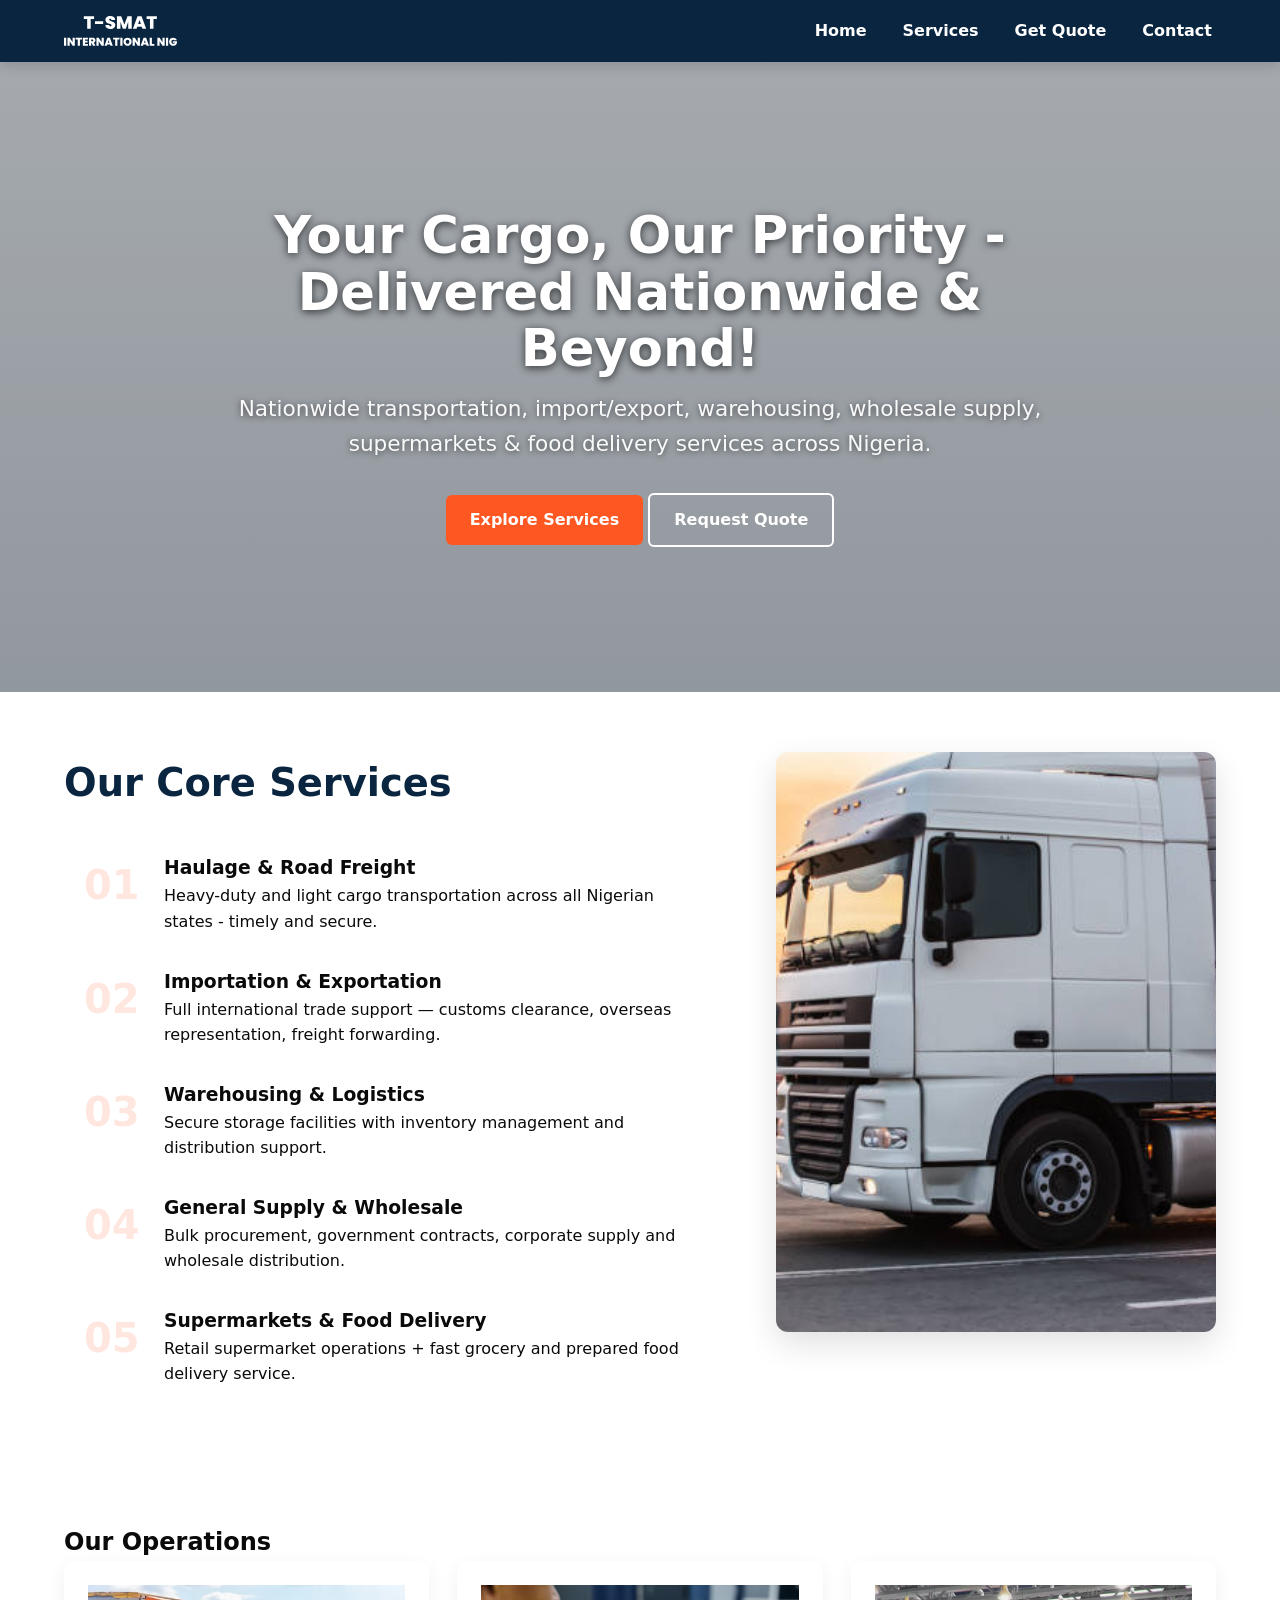
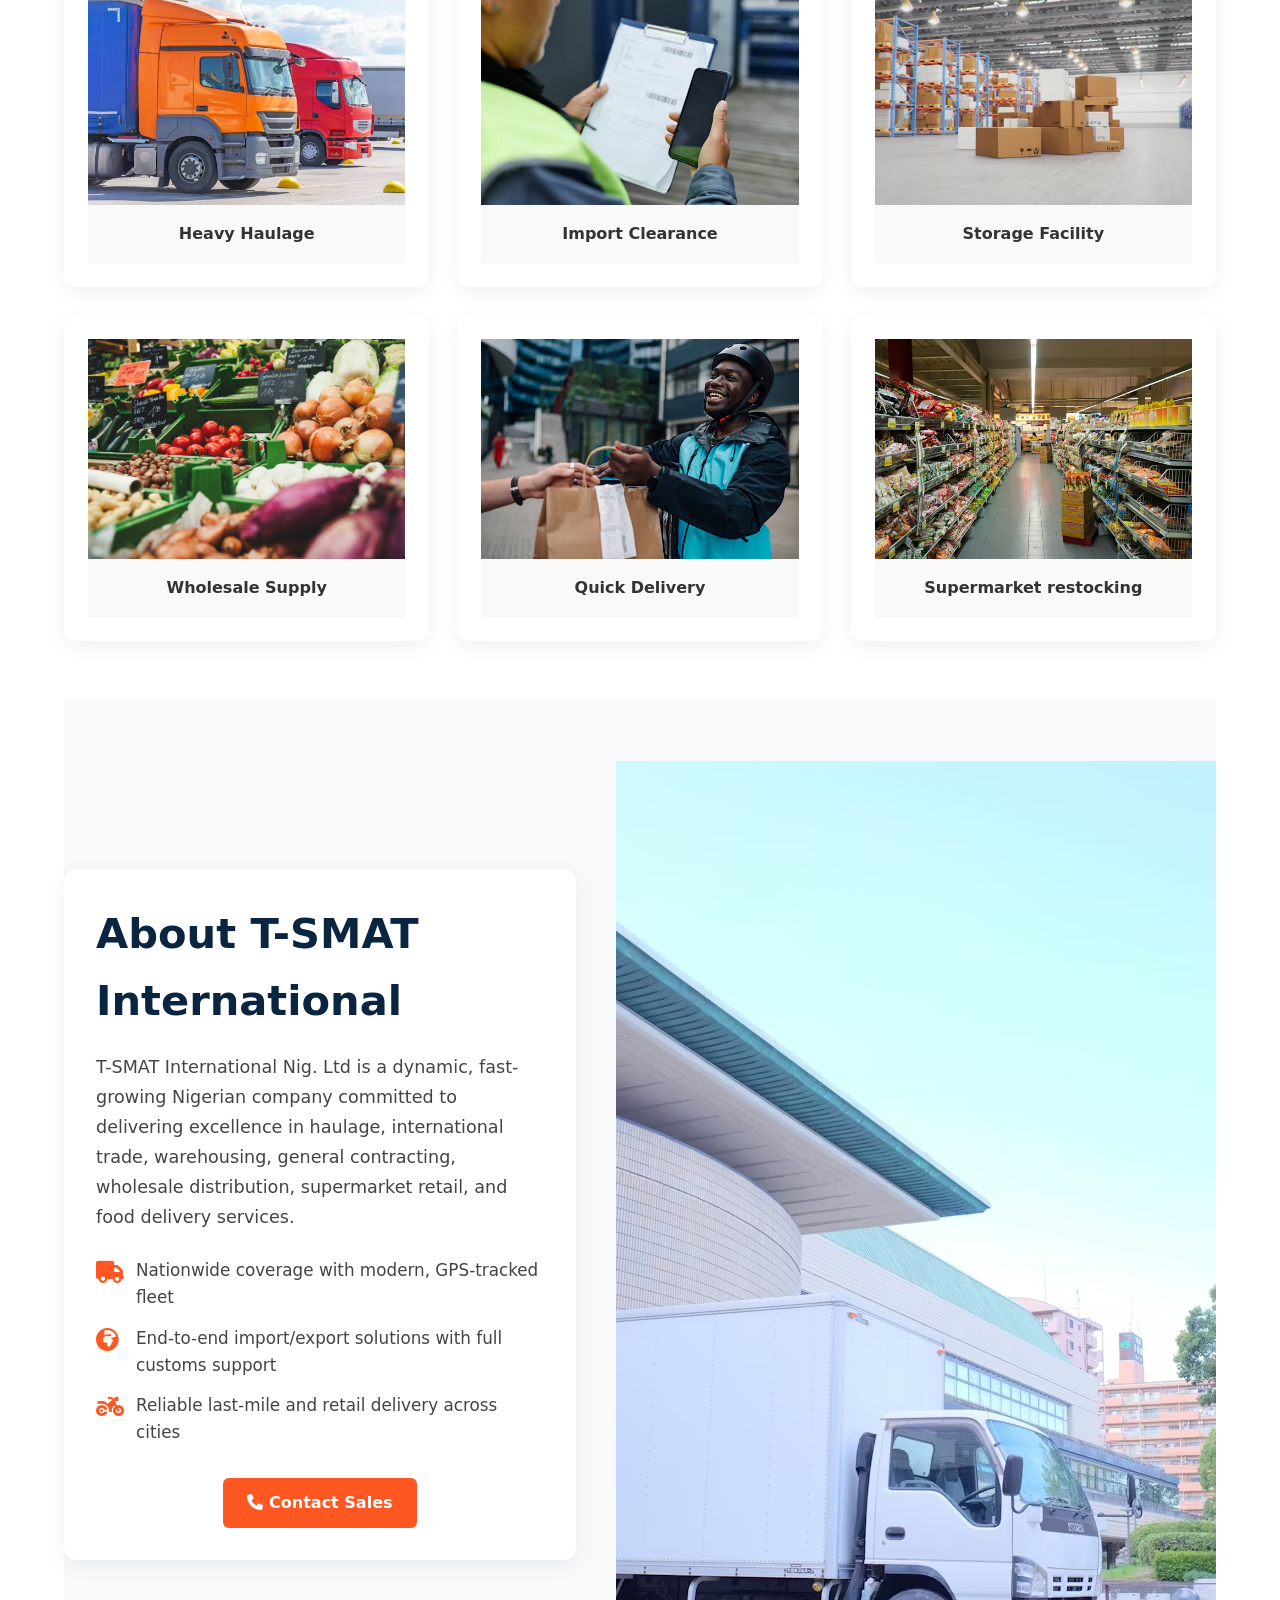
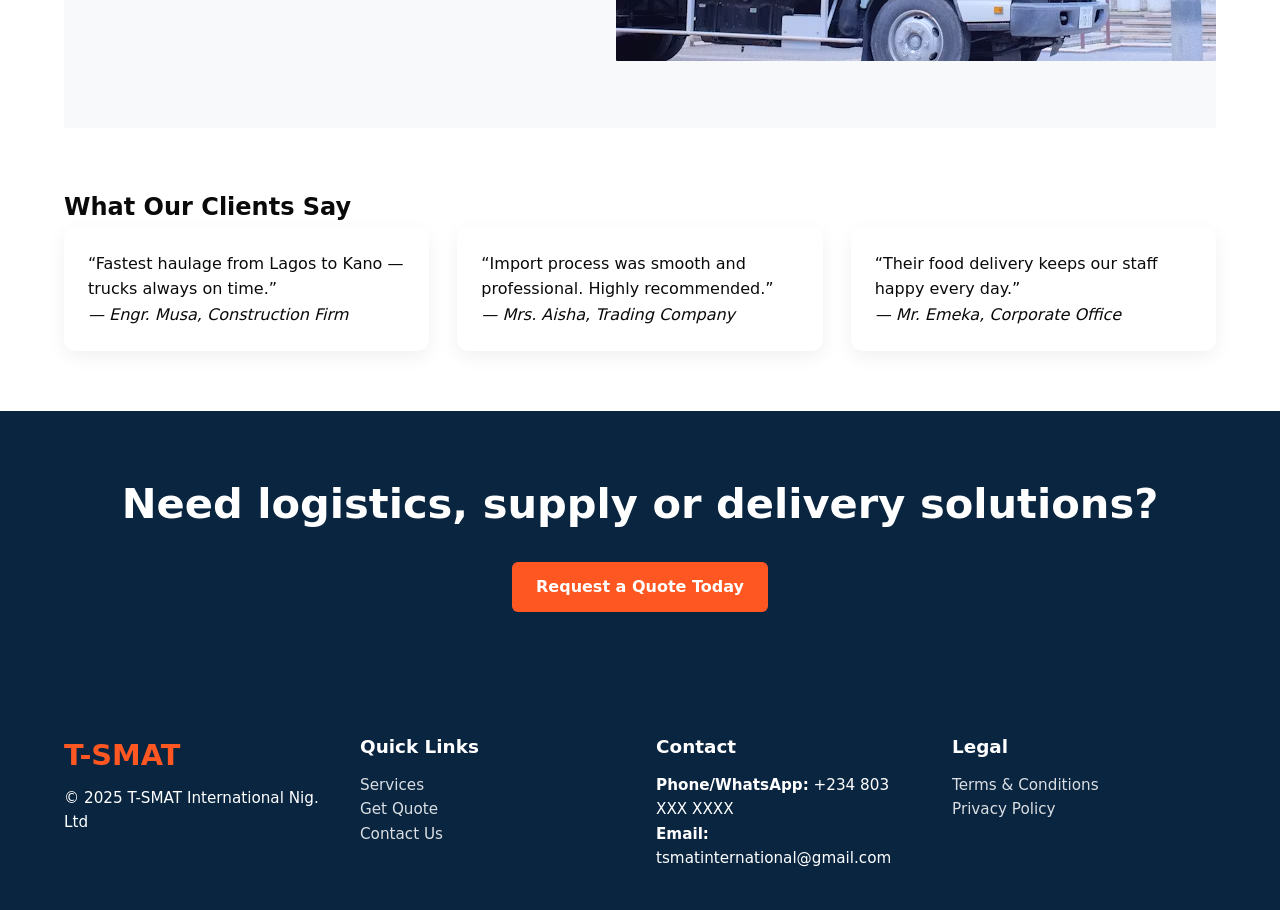
==== commit b1fa5724: "Updated" ====
--- a/index.html
+++ b/index.html
@@ -172,7 +172,7 @@
       <div class="footer-contact">
         <h3>Contact</h3>
         <p><strong>Phone/WhatsApp:</strong> +234 803 XXX XXXX</p>
-        <p><strong>Email:</strong> info@tsmatinternational.com</p>
+        <p><strong>Email:</strong> tsmatinternational@gmail.com</p>
       </div>
 
       <!-- Legal -->
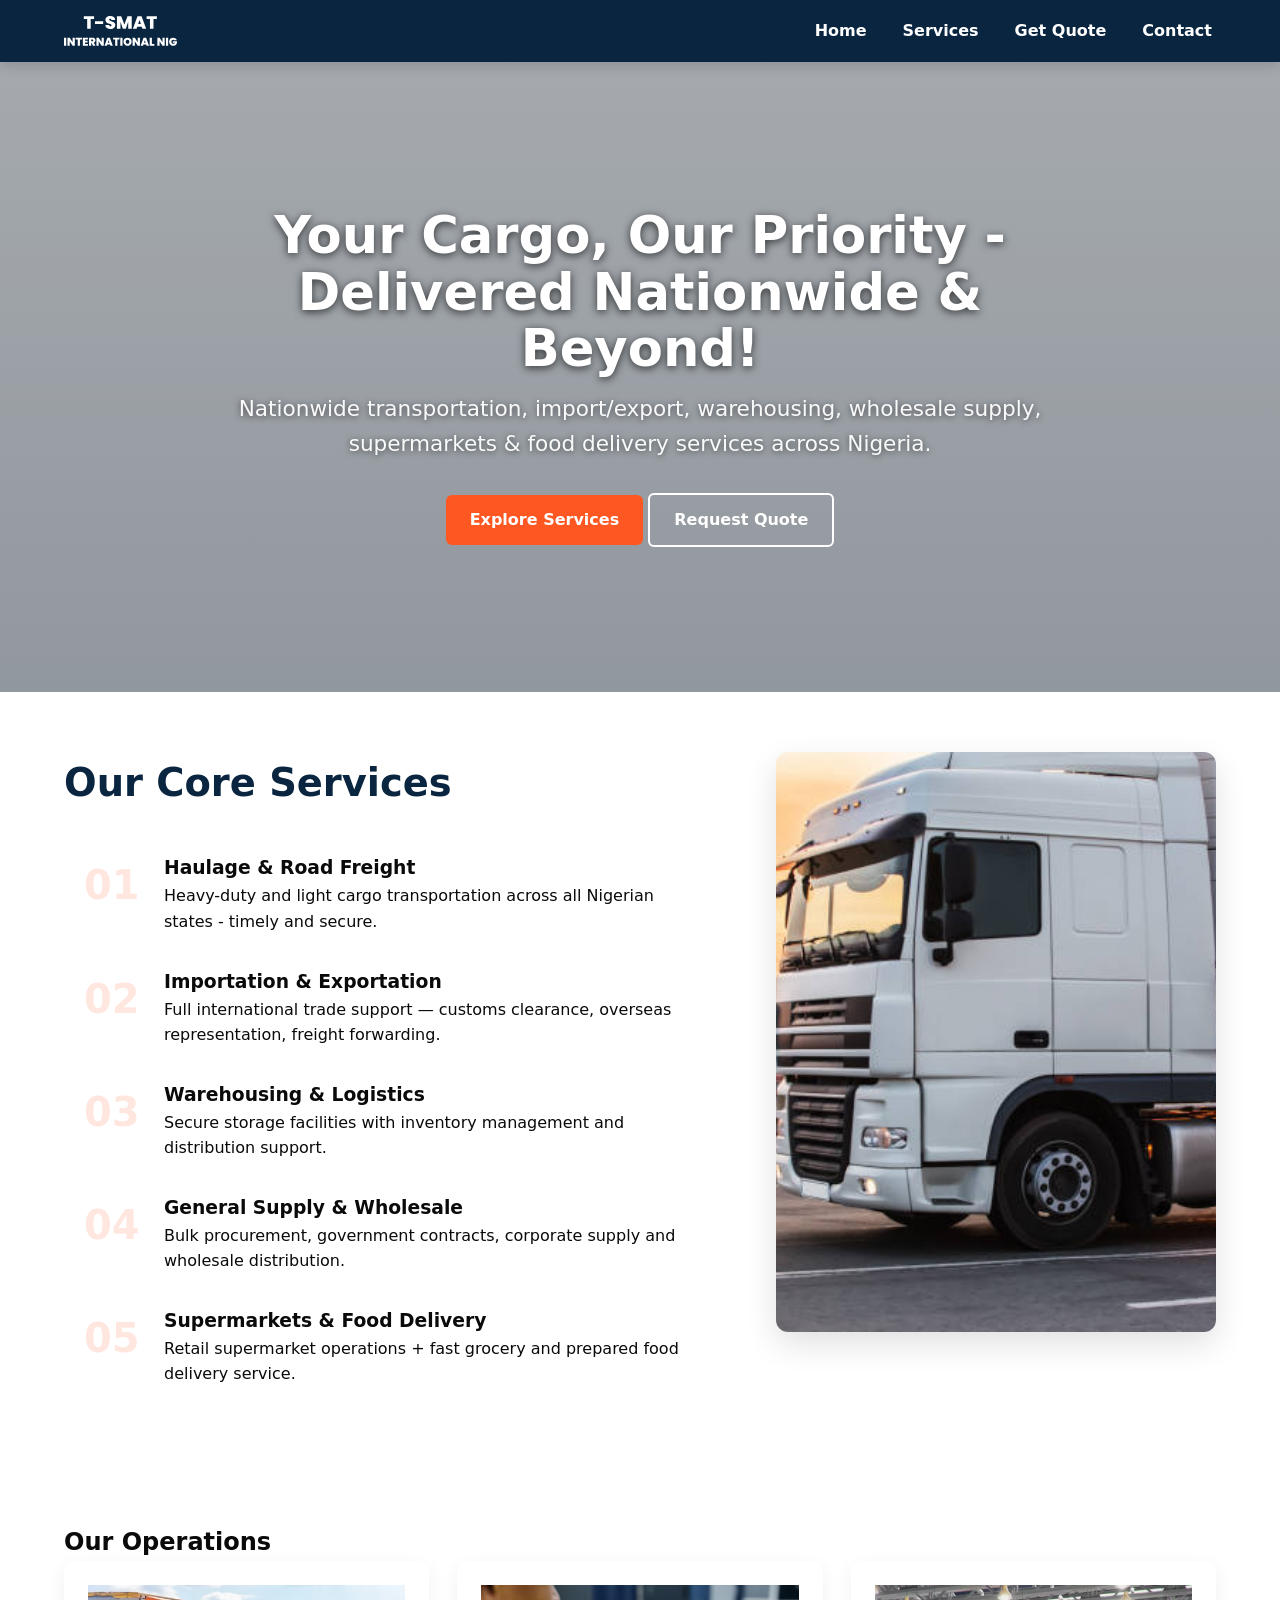
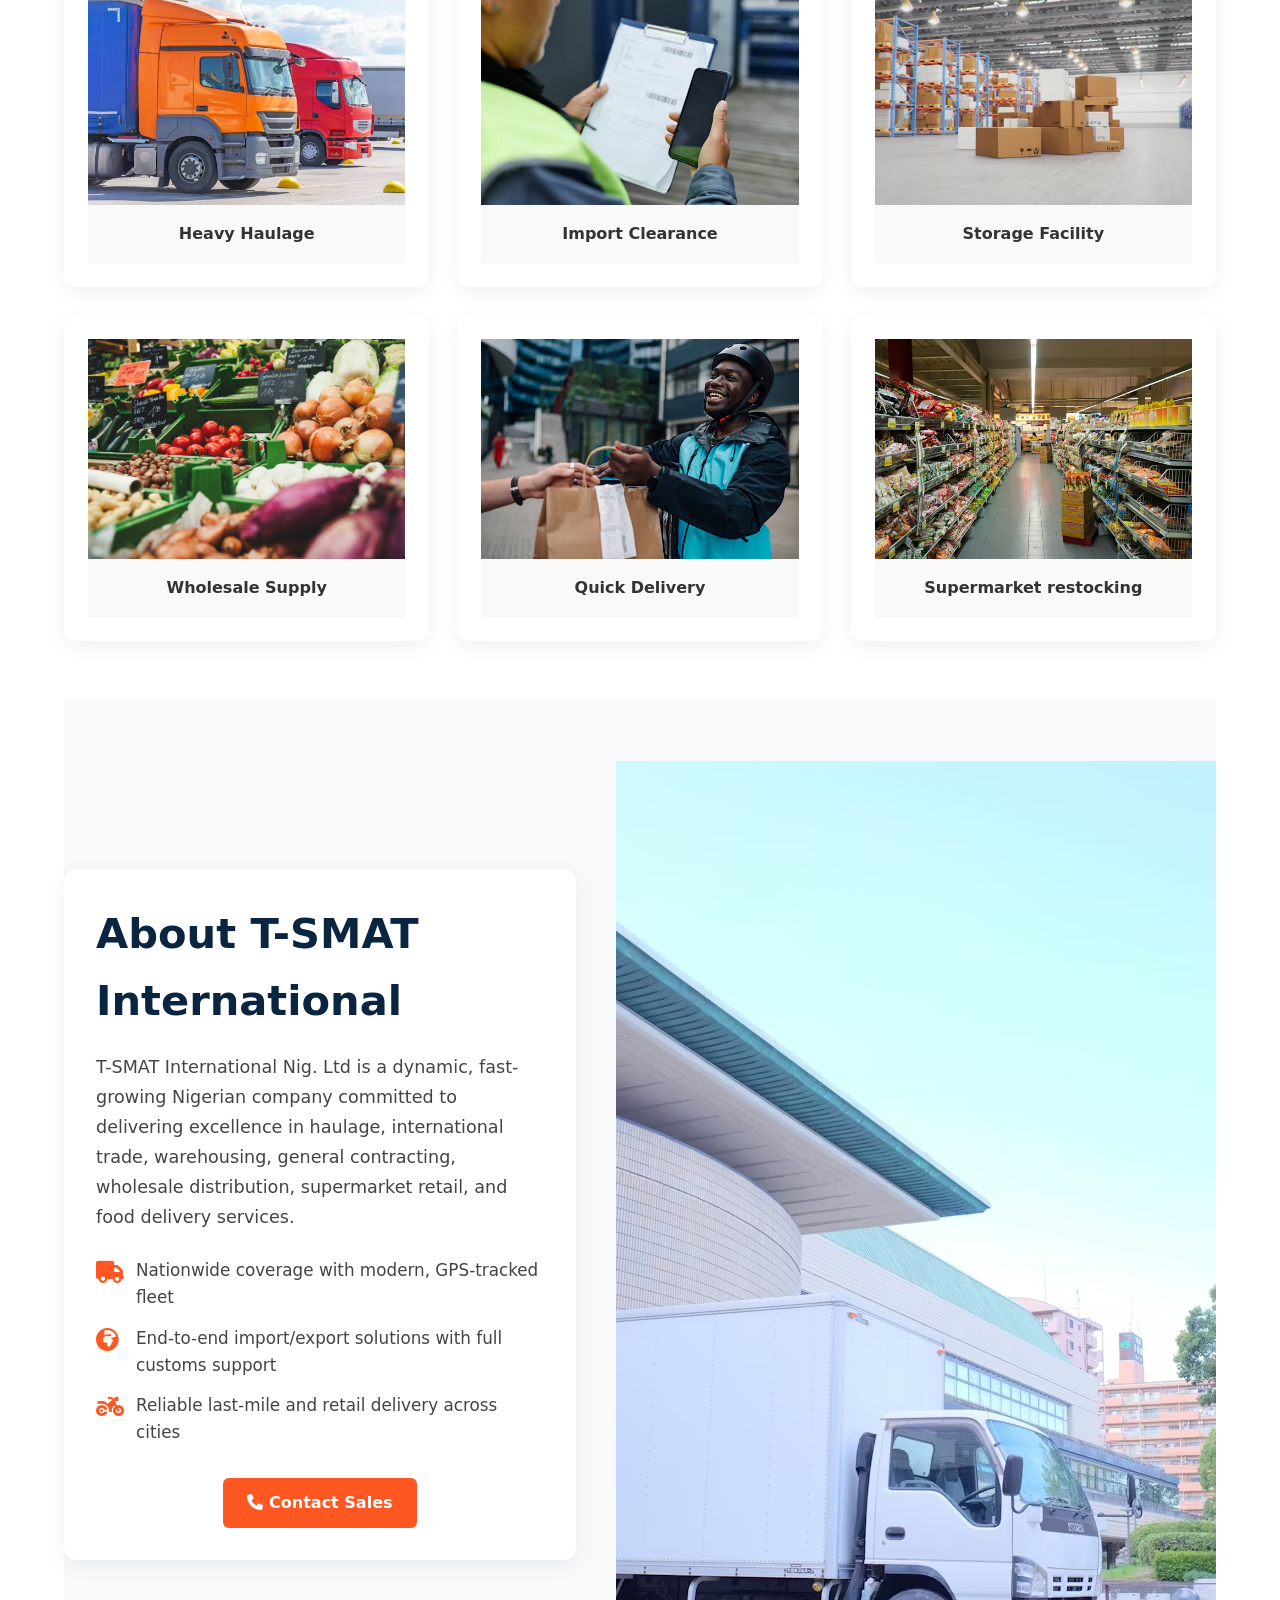
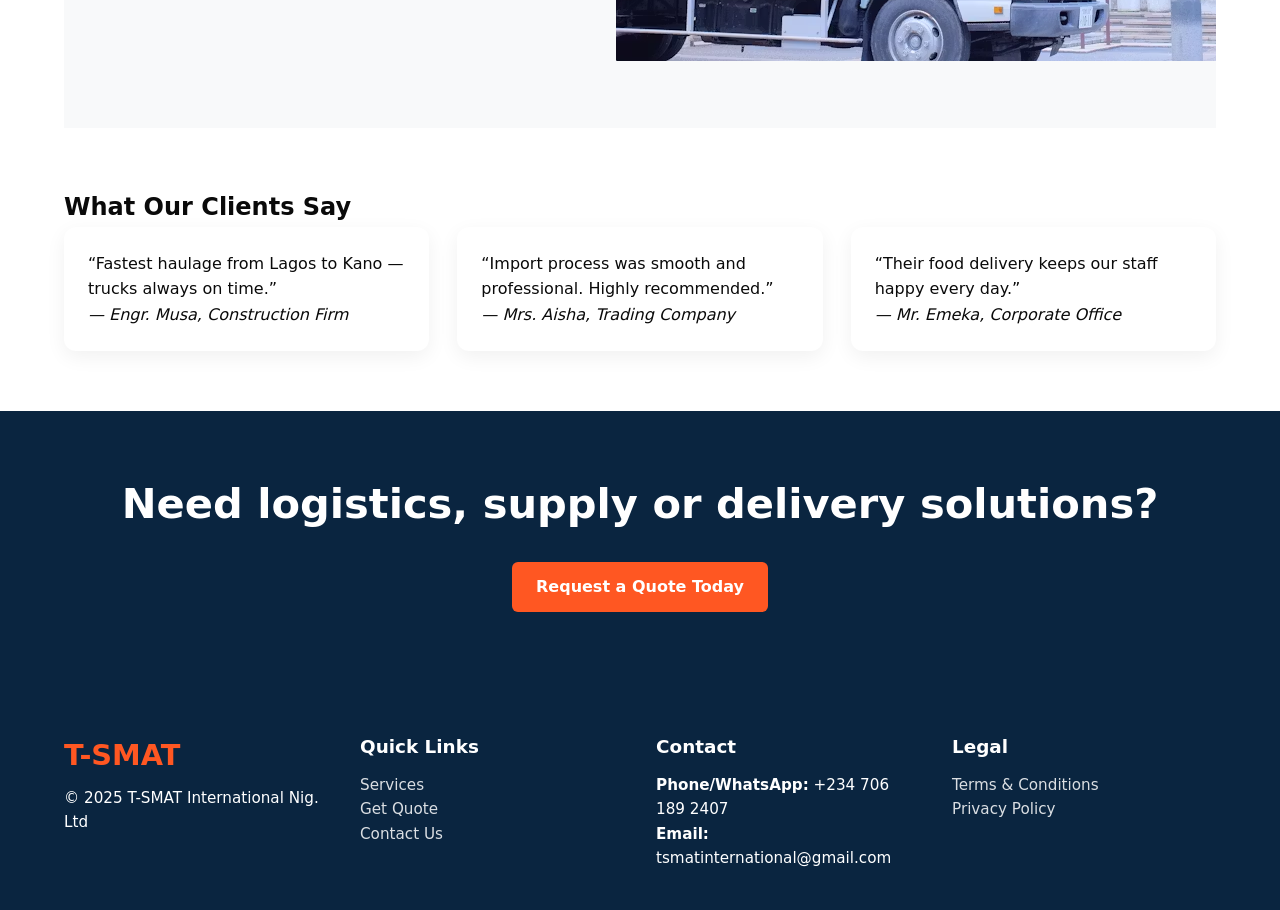
==== commit f390ca9d: "Updated" ====
--- a/index.html
+++ b/index.html
@@ -171,7 +171,7 @@
       <!-- Contact -->
       <div class="footer-contact">
         <h3>Contact</h3>
-        <p><strong>Phone/WhatsApp:</strong> +234 803 XXX XXXX</p>
+        <p><strong>Phone/WhatsApp:</strong> +234 706 189 2407</p>
         <p><strong>Email:</strong> tsmatinternational@gmail.com</p>
       </div>
 
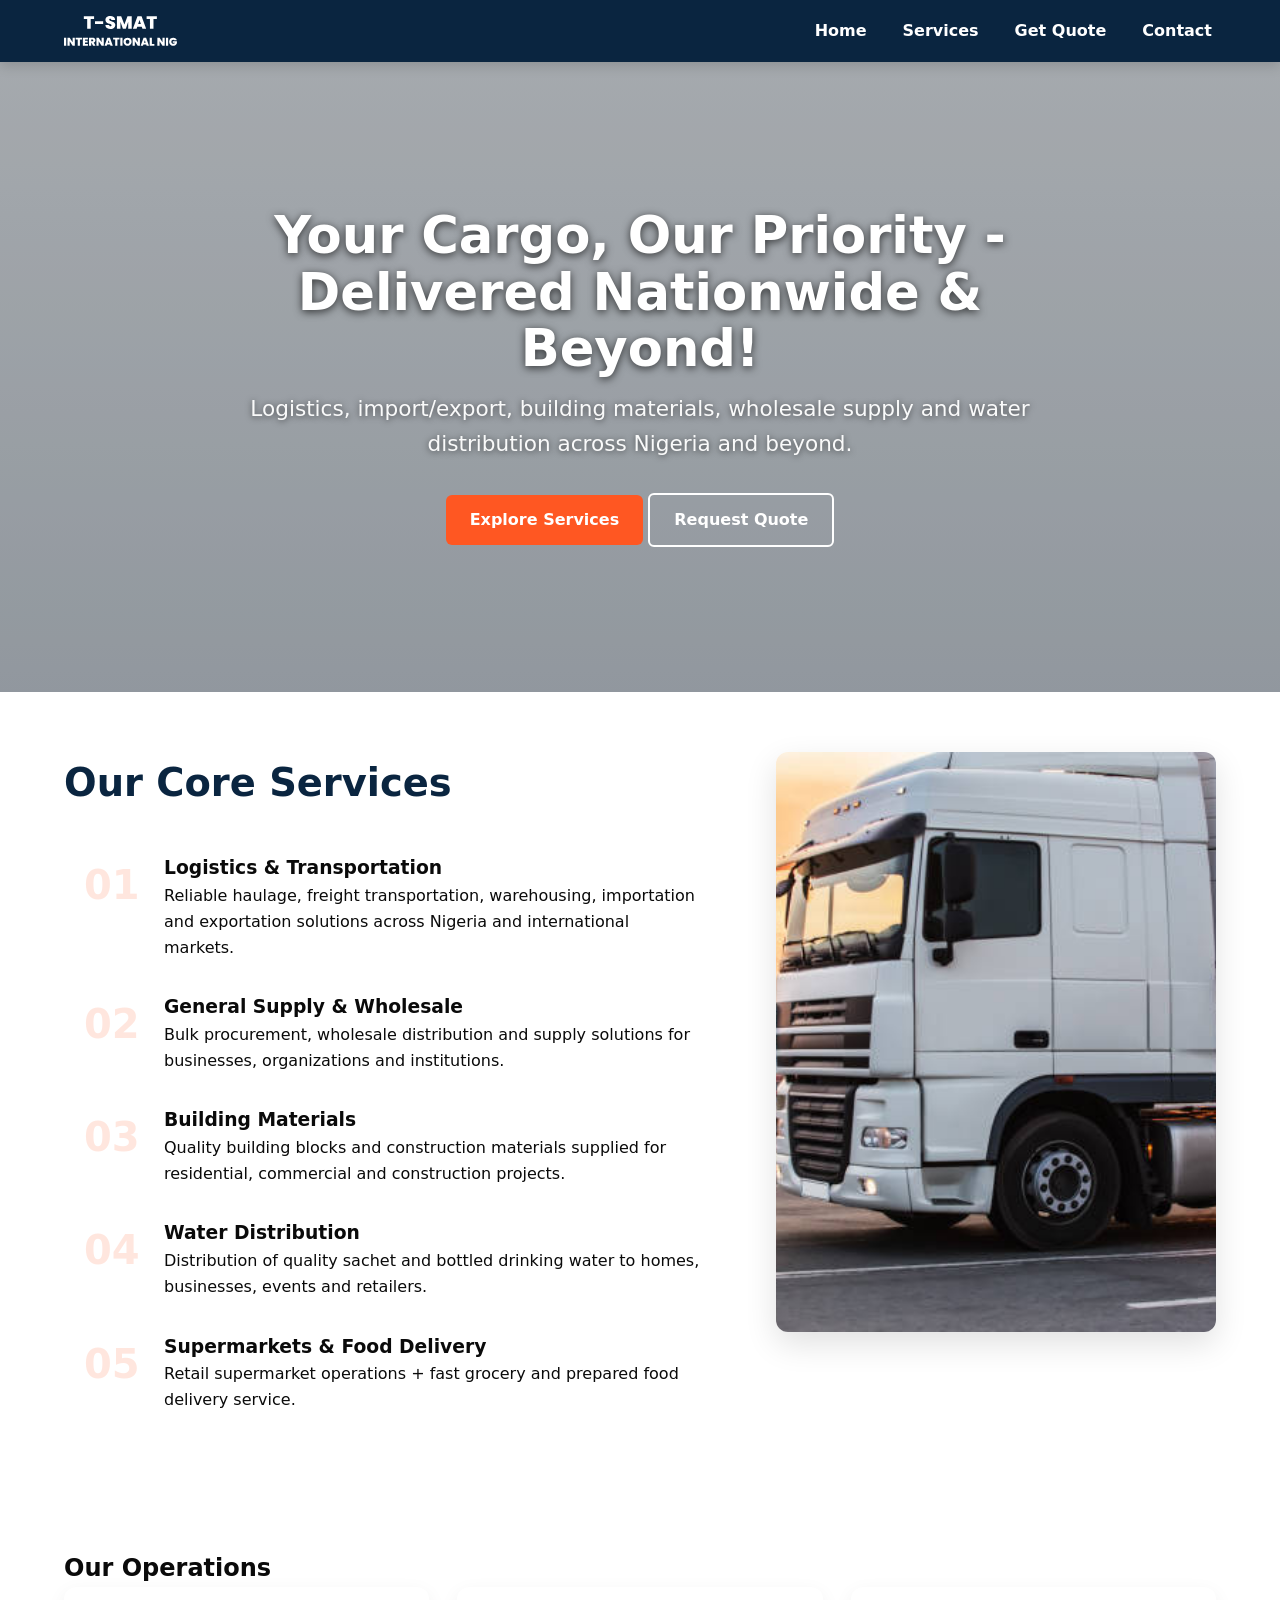
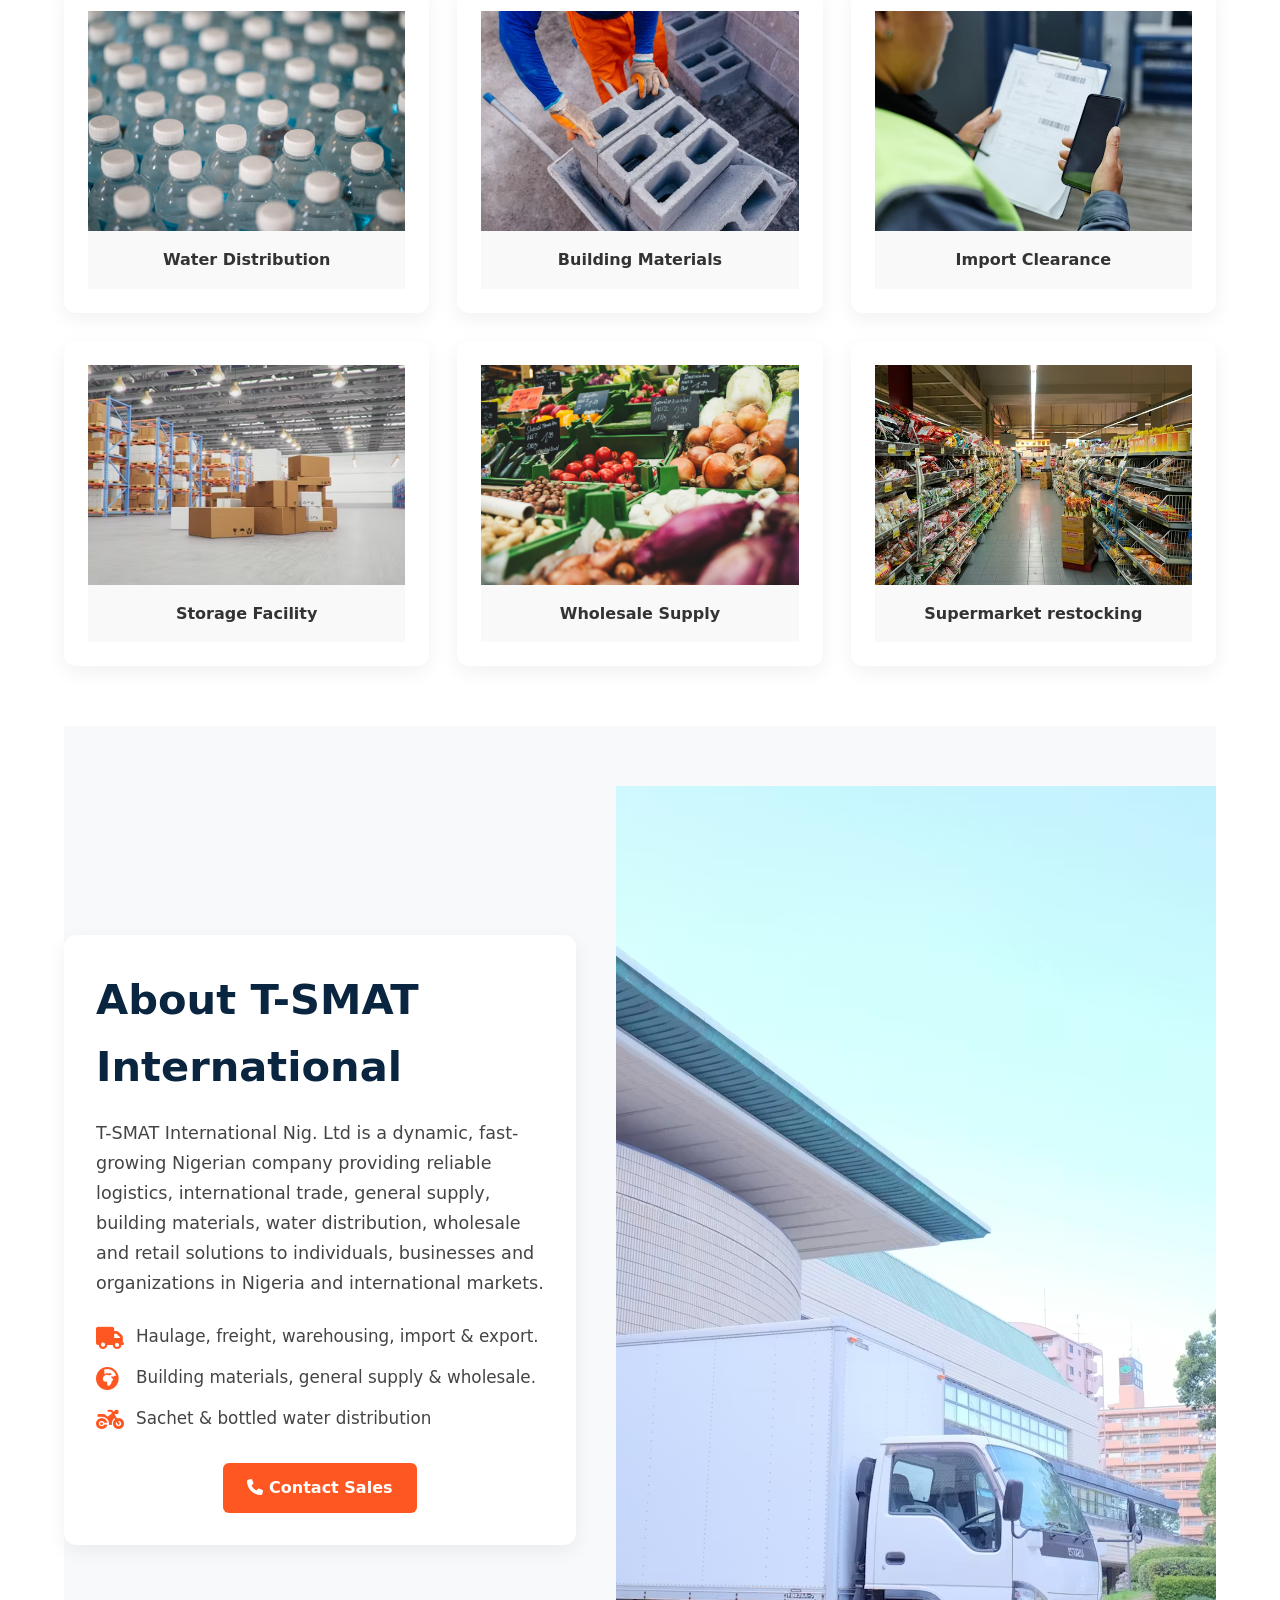
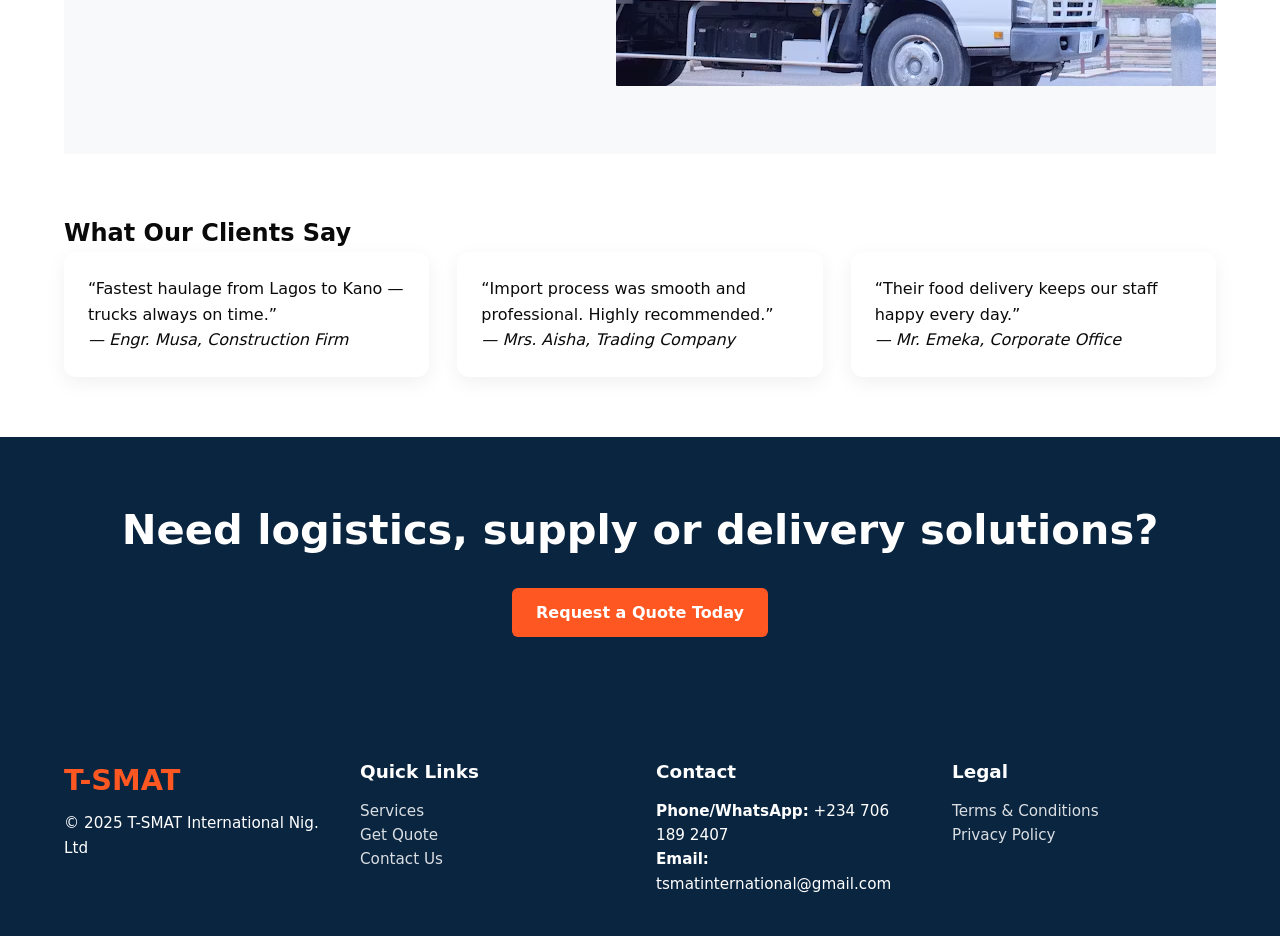
==== commit 95a21ffd: "Updated" ====
--- a/index.html
+++ b/index.html
@@ -27,7 +27,7 @@
   <div class="hero-overlay"></div>
   <div class="hero-inner container">
     <h1>Your Cargo, Our Priority - Delivered Nationwide & Beyond!</h1>
-    <p class="lead">Nationwide transportation, import/export, warehousing, wholesale supply, supermarkets & food delivery services across Nigeria.</p>
+    <p class="lead">Logistics, import/export, building materials, wholesale supply and water distribution across Nigeria and beyond.</p>
     <div class="hero-cta">
       <a class="btn" href="services.html">Explore Services</a>
       <a class="btn btn-outline" href="quote.html">Request Quote</a>
@@ -42,29 +42,33 @@
       <article class="service-item" data-image="0">
         <div class="service-number">01</div>
         <div class="service-content">
-          <h3>Haulage & Road Freight</h3>
-          <p>Heavy-duty and light cargo transportation across all Nigerian states - timely and secure.</p>
+          <h3>Logistics & Transportation</h3>
+          <p>Reliable haulage, freight transportation, warehousing, importation and
+  exportation solutions across Nigeria and international markets.</p>
         </div>
       </article>
       <article class="service-item" data-image="1">
         <div class="service-number">02</div>
         <div class="service-content">
-          <h3>Importation & Exportation</h3>
-          <p>Full international trade support — customs clearance, overseas representation, freight forwarding.</p>
+          <h3>General Supply & Wholesale</h3>
+          <p>Bulk procurement, wholesale distribution and supply
+            solutions for businesses, organizations and institutions.</p>
         </div>
       </article>
       <article class="service-item" data-image="2">
         <div class="service-number">03</div>
         <div class="service-content">
-          <h3>Warehousing & Logistics</h3>
-          <p>Secure storage facilities with inventory management and distribution support.</p>
+          <h3>Building Materials</h3>
+          <p>Quality building blocks and construction materials supplied
+            for residential, commercial and construction projects.</p>
         </div>
       </article>
       <article class="service-item" data-image="3">
         <div class="service-number">04</div>
         <div class="service-content">
-          <h3>General Supply & Wholesale</h3>
-          <p>Bulk procurement, government contracts, corporate supply and wholesale distribution.</p>
+          <h3>Water Distribution</h3>
+          <p> Distribution of quality sachet and bottled drinking water
+            to homes, businesses, events and retailers.</p>
         </div>
       </article>
       <article class="service-item" data-image="4">
@@ -81,8 +85,8 @@
     <div class="image-stack" id="serviceImageStack">
       <img src="images/truckonhighway1.jpg" alt="Truck on highway">
       <img src="images/cargo.avif" alt="Cargo at port">
-      <img src="images/delivery.jpg" alt="Food delivery rider">
-      <img src="images/warehouses2.avif" alt="Modern warehouse">
+      <img src="images/block.png" alt="Building Materials">
+      <img src="images/water.png" alt="Water Distribution">
       <img src="images/goodsinsupermarket.avif" alt="Goods in storage">
     </div>
   </aside>
@@ -92,11 +96,11 @@
   <h2 class="section-title">Our Operations</h2>
   <div class="scroll-container">
     <div class="grid-3">
-      <figure class="card image-card"><img src="images/haulage.avif" alt=""><figcaption>Heavy Haulage</figcaption></figure>
+      <figure class="card image-card"><img src="images/water.png" alt=""><figcaption>Water Distribution</figcaption></figure>
+      <figure class="card image-card"><img src="images/block.png" alt=""><figcaption>Building Materials</figcaption></figure>
       <figure class="card image-card"><img src="images/clearance.avif" alt=""><figcaption>Import Clearance</figcaption></figure>
       <figure class="card image-card"><img src="images/warehouse.avif" alt=""><figcaption>Storage Facility</figcaption></figure>
       <figure class="card image-card"><img src="images/market.jpg" alt=""><figcaption>Wholesale Supply</figcaption></figure>
-      <figure class="card image-card"><img src="images/delivery.jpg" alt=""><figcaption>Quick Delivery</figcaption></figure>
       <figure class="card image-card"><img src="images/supermarket.avif" alt=""><figcaption>Supermarket restocking</figcaption></figure>
     </div>
   </div>
@@ -106,14 +110,14 @@
   <div class="about-grid">
     <div class="about-text card">
       <h2 class="about-sam">About T-SMAT International</h2>
-      <p>T-SMAT International Nig. Ltd is a dynamic, fast-growing Nigerian company committed to delivering excellence in haulage, international trade, warehousing, general contracting, wholesale distribution, supermarket retail, and food delivery services.</p>
+      <p>T-SMAT International Nig. Ltd is a dynamic, fast-growing Nigerian company providing reliable logistics, international trade, general supply, building materials, water distribution, wholesale and retail solutions to individuals, businesses and organizations in Nigeria and international markets.</p>
       <ul class="bullets">
-        <li><i class="fas fa-truck"></i> Nationwide coverage with modern, GPS-tracked fleet</li>
-        <li><i class="fas fa-globe-africa"></i> End-to-end import/export solutions with full customs support</li>
-        <li><i class="fas fa-motorcycle"></i> Reliable last-mile and retail delivery across cities</li>
+        <li><i class="fas fa-truck"></i> Haulage, freight, warehousing, import & export.</li>
+        <li><i class="fas fa-globe-africa"></i> Building materials, general supply & wholesale.</li>
+        <li><i class="fas fa-motorcycle"></i> Sachet & bottled water distribution</li>
       </ul>
       <div style="text-align: center;">
-        <a class="btn btn-event" href="tel:+2348030000000">
+        <a class="btn btn-event" href="tel:+2347061892407">
           <i class="fas fa-phone"></i> Contact Sales
         </a>
       </div>
